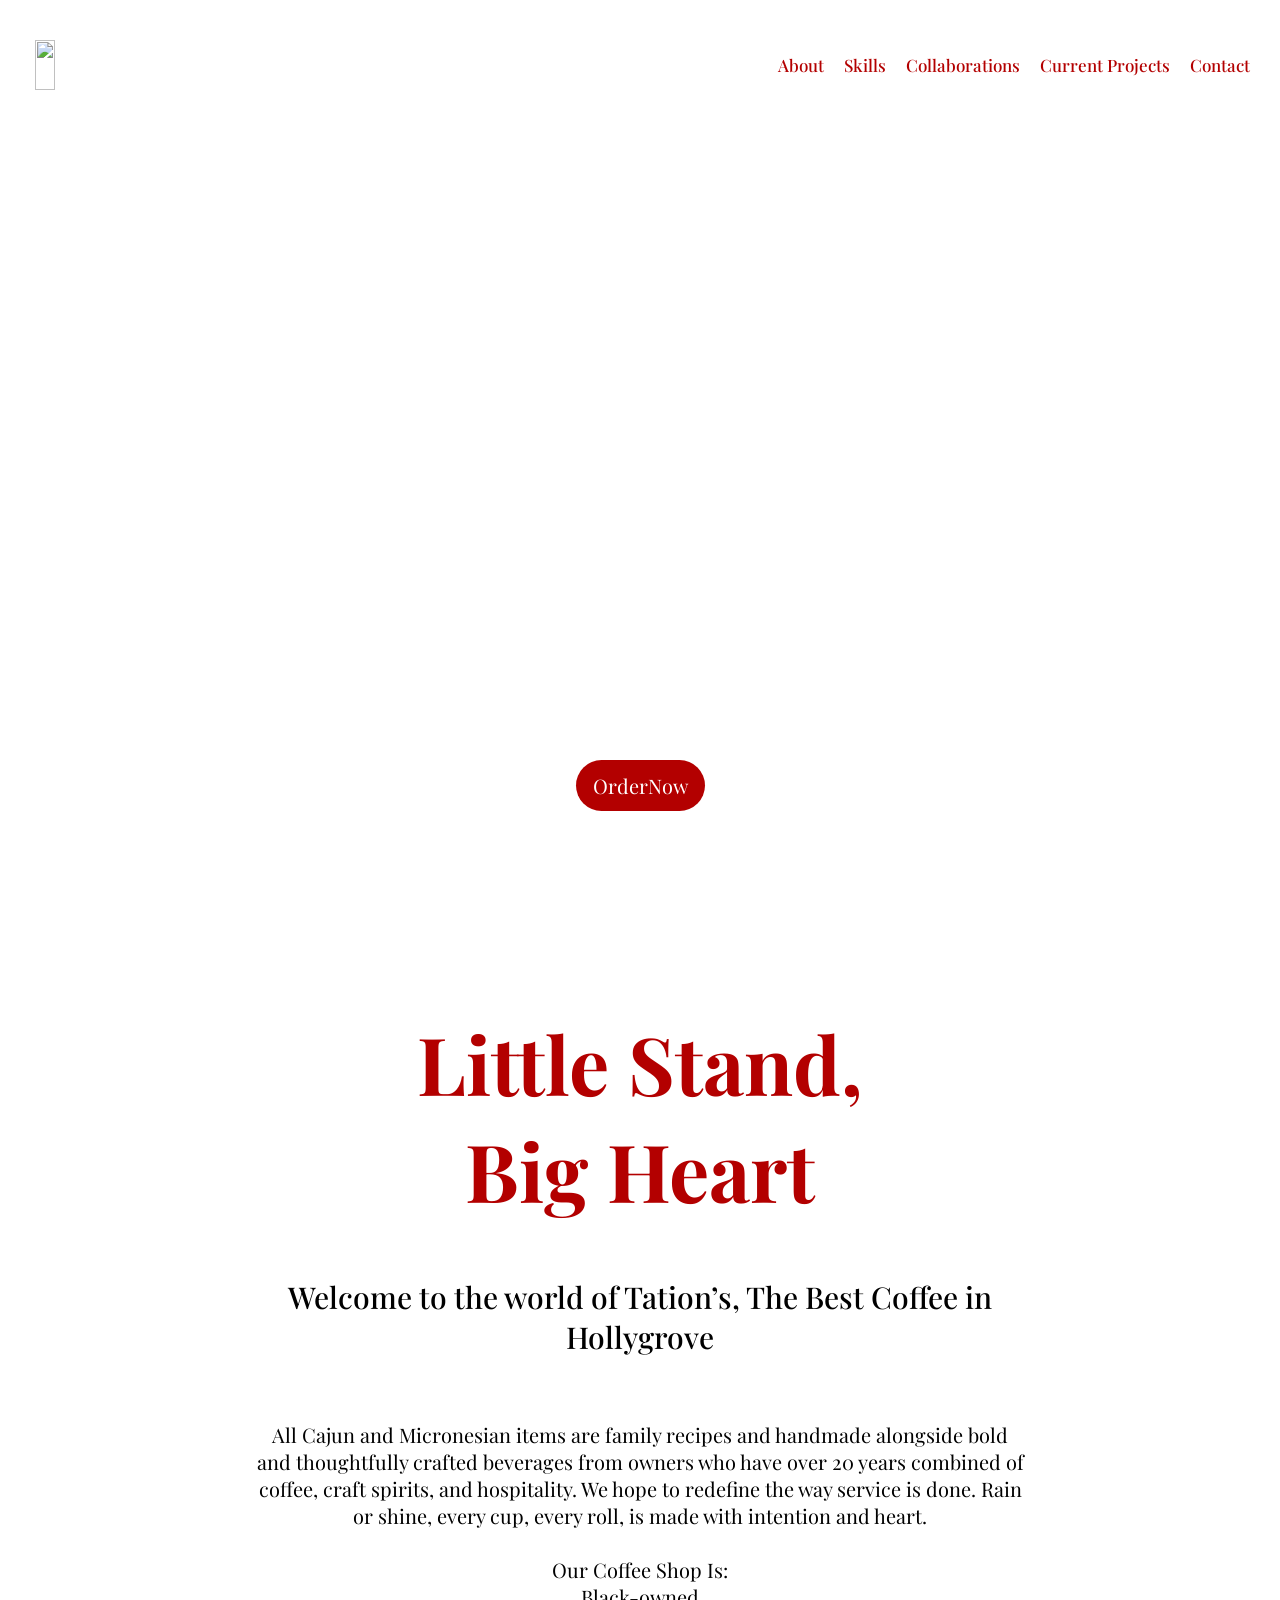
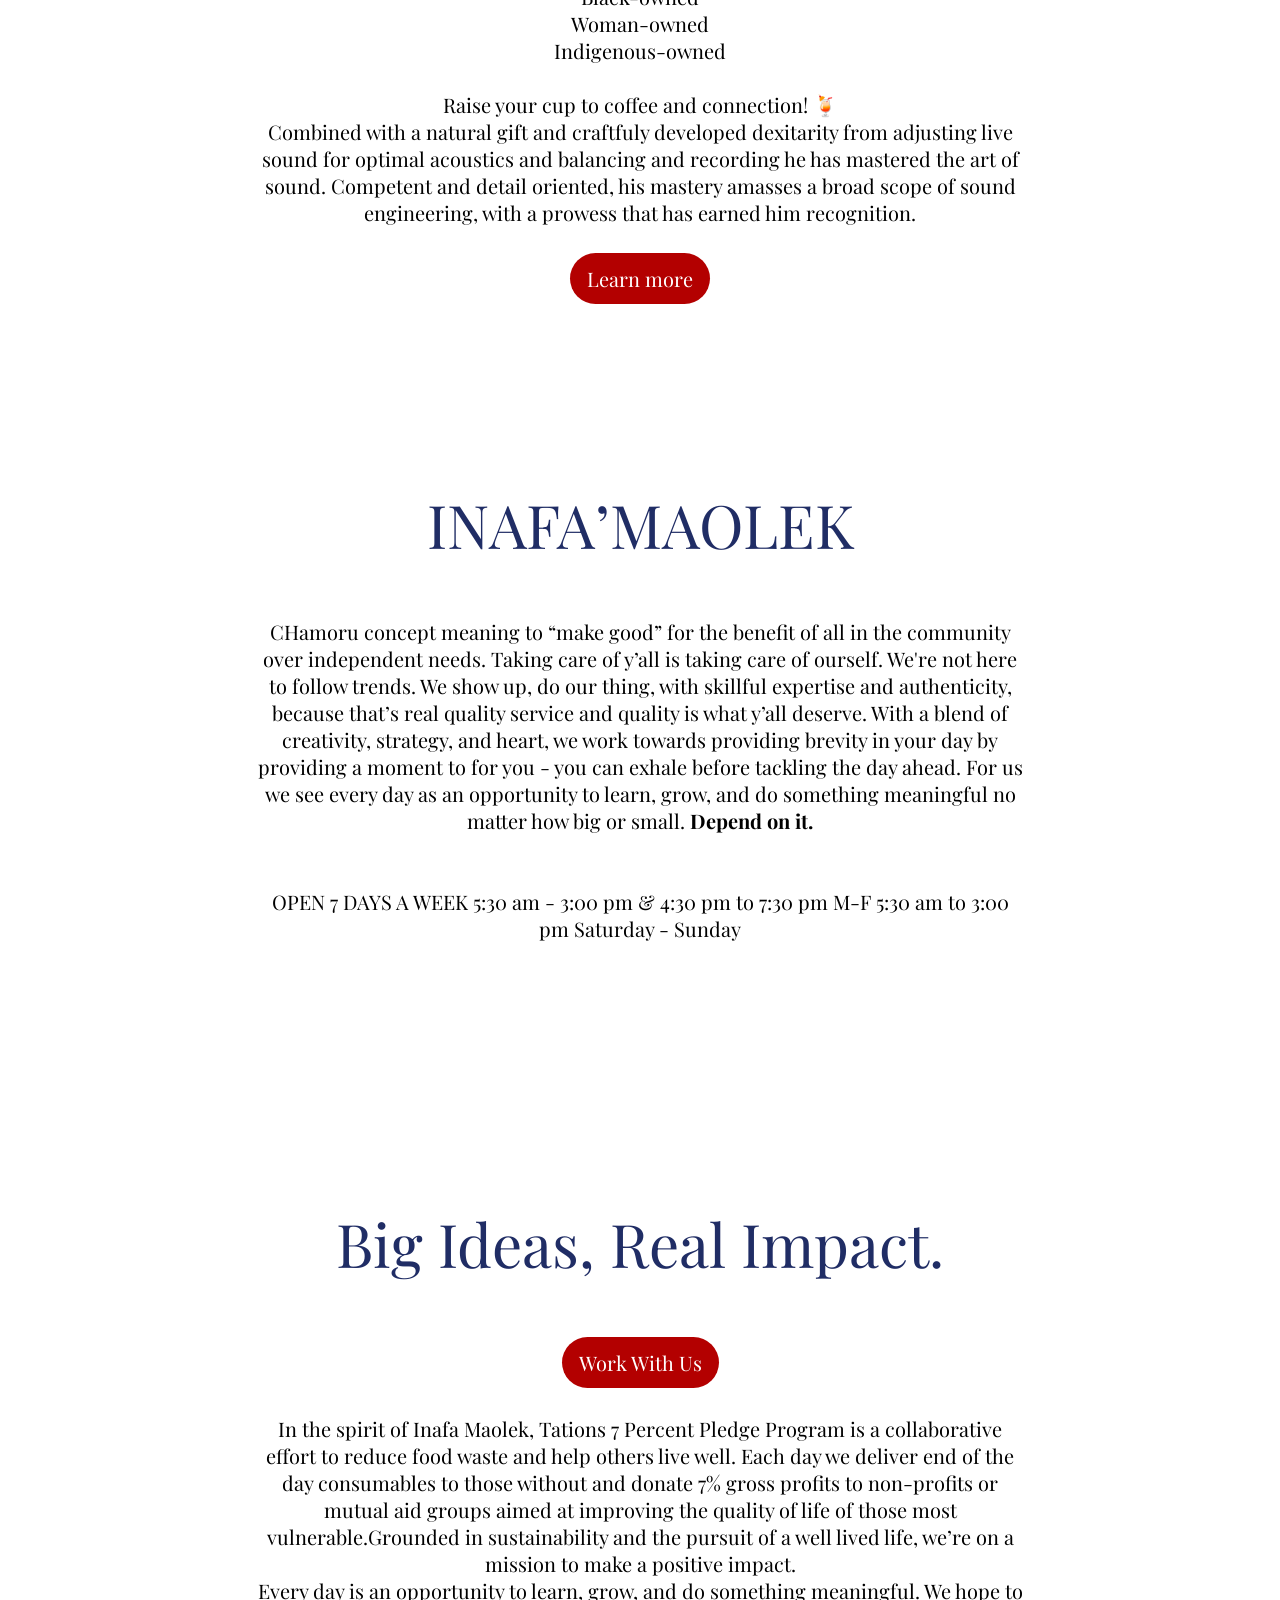
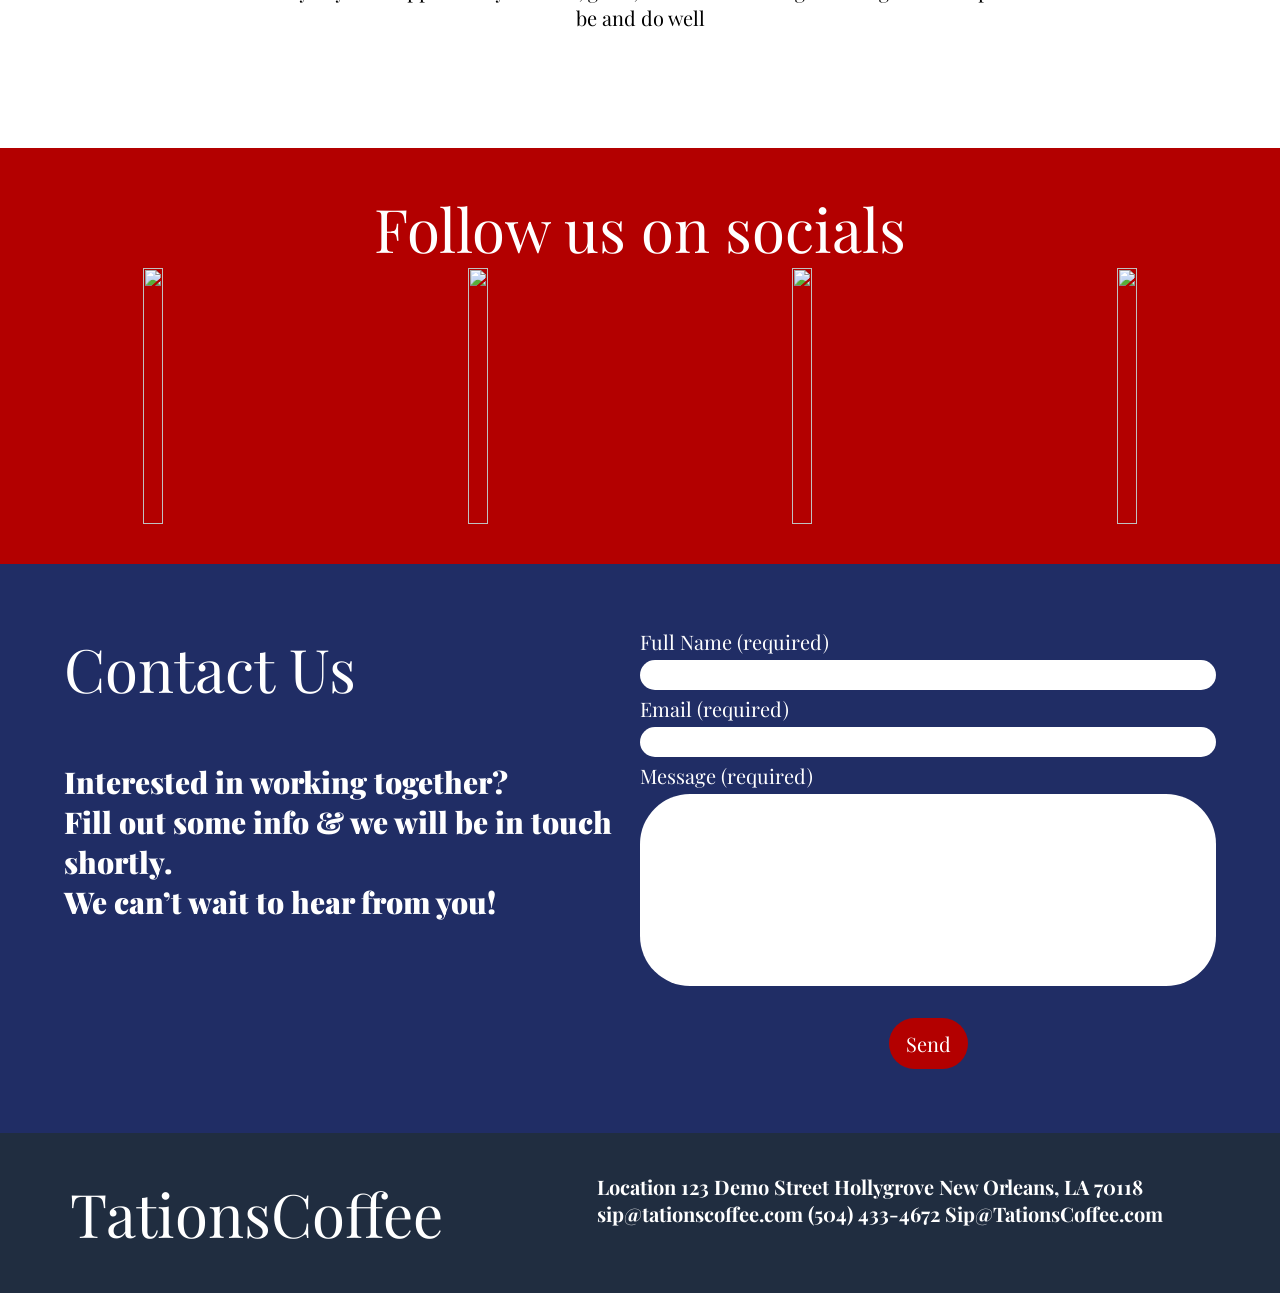
==== index.html @ b4691abb "Create index.html" ====
<!DOCTYPE html>
<html lang="en">

<head>
  <meta charset="UTF-8">
  <meta name="viewport" content="width=device-width, initial-scale=1.0">
  <title>Portfolio by Lacey Greene</title>
  <link href="https://fonts.googleapis.com/css2?family=Roboto&family=Open+Sans&family=Lato&family=Montserrat&family=Merriweather&family=Playfair+Display&family=Fira+Code&family=Source+Code+Pro&display=swap" rel="stylesheet">
  <link rel="stylesheet" href="/index.css">
  <link rel="stylesheet" href="https://cdnjs.cloudflare.com/ajax/libs/font-awesome/4.7.0/css/font-awesome.min.css">
</head>

<body>
  <main id="homepage">

    <nav id="nav-bar">
      <img id="page-logo" src="https://images.unsplash.com/photo-1601539198710-3ae01f7b9fe1?crop=entropy&cs=srgb&fm=jpg&ixid=M3wzMjM4NDZ8MHwxfHJhbmRvbXx8fHx8fHx8fDE3NzM5NDg0NzB8&ixlib=rb-4.1.0&q=85" style="height:50px; aspect-ratio: 1 / 1" margin="0" padding="0" align-self="flex-end">
      <ul id="nav-list">

        <li><a class="nav-link" href="/html/about.html">About</a></li>
        <li><a class="nav-link" href="/html/skills.html">Skills</a></li>
        <li><a class="nav-link" href="/html/projects.html">Collaborations</a></li>
        <li><a class="nav-link" href="/projects.html"><span class="hidden">Current </span>Projects</a></li>
        <li><a class="nav-link" href="/html/contact.html">Contact</a></li>
      </ul>
    </nav>

    <div id="homepage-header">
      <h1><span class="title-subheader">Tations Coffee| Black owned Coffee Stand</span></h1>
      
      <h2><span class="name-header">Discover Your New<br>Favorite Drink</span></h2>
    
      <h2><span class="title-subheader">Serving bold, culturally rooted coffee and authentic Black Cajun & Micronesian flavors in the heart of Hollygrove, New Orleans.</span></h2>
      <button id="order-now">OrderNow</button>
    </div>

    <section id="big-heart" class="sections">
      <img>
      <h3><span class="section-header" id="little-stand">Little Stand,<br>
          Big Heart<span></h3>
      <br><br>
      <span id="welcome">Welcome to the world of Tation’s, The Best Coffee in Hollygrove</span><br><br>

      All Cajun and Micronesian items are family recipes and handmade alongside bold and thoughtfully crafted beverages from owners who have over 20 years combined of coffee, craft spirits, and hospitality. We hope to redefine the way service is done. Rain or shine, every cup, every roll, is made with intention and heart.
<br><br>
        <ul>
          <li>Our Coffee Shop Is:</li>
      <li>Black-owned</li>

      <li>Woman-owned</li>

      <li>Indigenous-owned</li>
        </ul>
        <br>
      Raise your cup to coffee and connection! 🍹<br>
      Combined with a natural gift and craftfuly developed dexitarity from adjusting live sound for optimal acoustics and balancing and recording he has mastered the art of sound. Competent and detail oriented, his mastery amasses a broad scope of sound engineering, with a prowess that has earned him recognition. <br><br>
        <button>Learn more</button>
    </section>

    <section id="inafa" class="sections">
      <span class="section-header" id="inafa-maolek">INAFA’MAOLEK</span><br><br>
      CHamoru concept meaning to “make good” for the benefit of all in the community over independent needs. Taking care of y’all is taking care of ourself. We're not here to follow trends. We show up, do our thing, with skillful expertise and authenticity, because that’s real quality service and quality is what y’all deserve. With a blend of creativity, strategy, and heart, we work towards providing brevity in your day by providing a moment to for you - you can exhale before tackling the day ahead. For us we see every day as an opportunity to learn, grow, and do something meaningful no matter how big or small. <strong>Depend on it.</strong><br><br><br>
      OPEN 7 DAYS A WEEK
5:30 am - 3:00 pm & 4:30 pm to 7:30 pm M-F
5:30 am to 3:00 pm Saturday - Sunday
      <br><br><br><br>
        </section>
        <section id="impact">
      <span class="section-header" id="big-ideas">Big Ideas, Real Impact.</span><br><br>
      <button>Work With Us</button><br><br>
     <span>In the spirit of Inafa Maolek, Tations 7 Percent Pledge Program is a collaborative effort to reduce food waste and help others live well. Each day we deliver end of the day consumables to those without and donate 7% gross profits to non-profits or mutual aid groups aimed at improving the quality of life of those most vulnerable.Grounded in sustainability and the pursuit of a well lived life, we’re on a mission to make a positive impact.</span> <br>
      <span class="red-text">Every day is an opportunity to learn, grow, and do something meaningful. We hope to be  and do well</span>
      <br>
      <img>
        </section>
      <br><br><br>
       
<section id="socials" class="sections">
      <span class="section-header" id="follow-us">Follow us on socials
</span>
      <div id="social-images">
        <img src="https://images.unsplash.com/photo-1623578620339-1008f17911b3?crop=entropy&cs=srgb&fm=jpg&ixid=M3wzMjM4NDZ8MHwxfHJhbmRvbXx8fHx8fHx8fDE3NzM5NTcxOTZ8&ixlib=rb-4.1.0&q=85" style="height:20vw; aspect-ratio: 1 / 1">
          <img src="https://images.unsplash.com/photo-1623578620339-1008f17911b3?crop=entropy&cs=srgb&fm=jpg&ixid=M3wzMjM4NDZ8MHwxfHJhbmRvbXx8fHx8fHx8fDE3NzM5NTcxOTZ8&ixlib=rb-4.1.0&q=85" style="height:20vw; aspect-ratio: 1 / 1" >
        <img src="https://images.unsplash.com/photo-1623578620339-1008f17911b3?crop=entropy&cs=srgb&fm=jpg&ixid=M3wzMjM4NDZ8MHwxfHJhbmRvbXx8fHx8fHx8fDE3NzM5NTcxOTZ8&ixlib=rb-4.1.0&q=85" style="height:20vw; aspect-ratio: 1 / 1">
        <img src="https://images.unsplash.com/photo-1623578620339-1008f17911b3?crop=entropy&cs=srgb&fm=jpg&ixid=M3wzMjM4NDZ8MHwxfHJhbmRvbXx8fHx8fHx8fDE3NzM5NTcxOTZ8&ixlib=rb-4.1.0&q=85" style="height:20vw; aspect-ratio: 1 / 1">
        </div>
</section>
      <br>
<section class="sections" id="contact">
  <div>
            <span class="section-header" style="width:100%" id="contact-us">Contact Us</span><br><br>
      <span class="section-subheader" style="width:100%">Interested in working together? <br>Fill out some info & we will be in touch shortly.<br> We can’t wait to hear from you!</span><br>
  </div>
  <div>
<form action="/html-codes/forms/html-form-tag-action.cfm" target="_blank" method="get">
Full Name (required)<br>
<input type="text" name="first-name" value="" maxlength="90" >
  Email (required)
  <input type="text" name="email" value="" maxlength="90" >
  Message (required) <input type="text" name="message" value="" maxlength="90" id="message">
<br>
<input class="btn" type="submit" value="Send">
</form>
  </div>
        </section>
          <br>
<footer>
      <span id="tc">TationsCoffee</span>
  <strong>Location<strong>

123 Demo Street
Hollygrove New Orleans, LA 70118

sip@tationscoffee.com
(504) 433-4672
       <span href="mailto:someone@example.com">Sip@TationsCoffee.com</span>
</footer>
  </main>
</body>

</html>
---- index.css ----
:root {
  --soft-blue: #007bff;
  --coder-pink: #ff69b4;
  --deep-blue: #003366;
  --emerald-green: #2e8b57;
  --vibrant-orange: #ffa500;
  --light-grey: #efe8e8;
  --dark-grey: #333333;
  --black: #000000;
  --light-red: rgba(130, 29, 22, 0.9);
  --dark-red: rgb(130, 29, 22);
}
* {
  box-sizing: border-box;
  margin: 0;
  padding: 0;
}
html {
  font-size: 62.5%;
   font-family: 'Fraunces', "Playfair Display";
}
#homepage {
  display: flex;
  flex-direction: row;
  flex-wrap: wrap;
  width: 100vw;
  height: 100vh;
    background-color:#ffffff;
  text-align:center;
  font-size:2rem;
}
button, .btn {
    background-color:#b30000;
    color:white;
    border-radius:40px;
    width:auto;
    height: auto;
    padding: 12px 17px;
  font-size:2rem;
  border-style:none; 
  font-family: "Playfair Display";
margin:auto;
}
#homepage-header {
  width:100vw;
  text-align: center;
  padding: 80px 20px;
  background: url("https://images.unsplash.com/photo-1562766370-226f5648d946?crop=entropy&cs=srgb&fm=jpg&ixid=M3wzMjM4NDZ8MHwxfHJhbmRvbXx8fHx8fHx8fDE3NzM5NDc0ODZ8&ixlib=rb-4.1.0&q=85")
    repeat;
  background-size: 100vw;
  background-position: 50% 50%;
  color:#ffffff;
}

#nav-bar {
  width: 100vw;
  margin-top: 2rem;
  padding: 20px;
  display:flex;
  align-items:center;

}
#nav-list {
  display: flex;
  flex-direction: row;
  width: 100%;
  justify-content: space-around;
  font-size: 1.7rem;
  justify-content: flex-end;
  align-items:center;
}
.nav-link {
  text-decoration: none;
  font-weight: 500;
  color:#b30000;
  padding:0 10px;
}
.nav-link:hover {
  font-weight: 600;
  font-size: 1.8rem;
}
.nav-link:hover, .nav-link:visited, .nav-link:active {
  color: black;
}
#nav-list li {
  list-style-type: none;
}
#homepage-header {
  font-size: 7rem;
  font-weight: 650;
  margin: 12vh auto 0 auto;
}
.title-subheader, #welcome {
  font-size: 3rem;
  font-weight: 500;
  display: block;
  margin-bottom: 1rem;
}
#email-me {
  width: 40%;
}
#email-me-text {
  padding-bottom: 0.5rem;
  text-decoration: none;
  border-bottom: 2px solid black;
  color: black;
}
#email-me-text:hover {
  font-weight: 600;
  cursor: pointer;
}
#email-me-text:clicked {
  color: black;
}
.sections {
  display:inline-block;
  width:100%;
  font-size: 2rem;
}
.section-header {
  display: block;
}
ul li{
list-style-type:none;
}
#big-heart, #impact, #inafa {
   padding: 10vh 20vw;
}
#inafa-maolek, #big-ideas{
  font-size:6rem;
  color:#202d65;
}
#follow-us, #contact-us, #tc {
    font-size:6rem;
color:#ffffff;
}
#little-stand{
  font-size:8rem;
  color:#b30000;
}
.section-subheader{
 width:100vw;
 font-size: 3rem;
 font-weight:900;
}
#socials {
  background-color:#b30000;
  padding: 40px 25px;
  color:white;
}
#social-images{
  display:flex;
  flex-direction:row;
  justify-content:space-between;
}
#contact{
  background-color:#202d65;
  width:100vw;
  padding:5vw;
  color: #ffffff;
  display: flex;
  flex-direction:row;
}
#contact div { 
width: 50%;
text-align:left;
}
form {
  display: flex;
  flex-direction:column;
  justify-content:center;
}
input{
  display:block;
  border-radius:50px;
  border-style:none;
  height: 3rem;
  width:45vw;
  margin:5px auto;
}
#message{
  height: 15vw;
}
footer{
  background-color:#202d40;
  width: 100vw;
  display:flex;
  flex-direction:row;
  justify-content:space-between;
  align-items:flex-start;
  color:white;
  text-align:left;
  padding:40px 70px ;
}
#tc {
  width:75vw;
  align-text:left;
}
/* Responsive */
@media (max-width: 800px) {
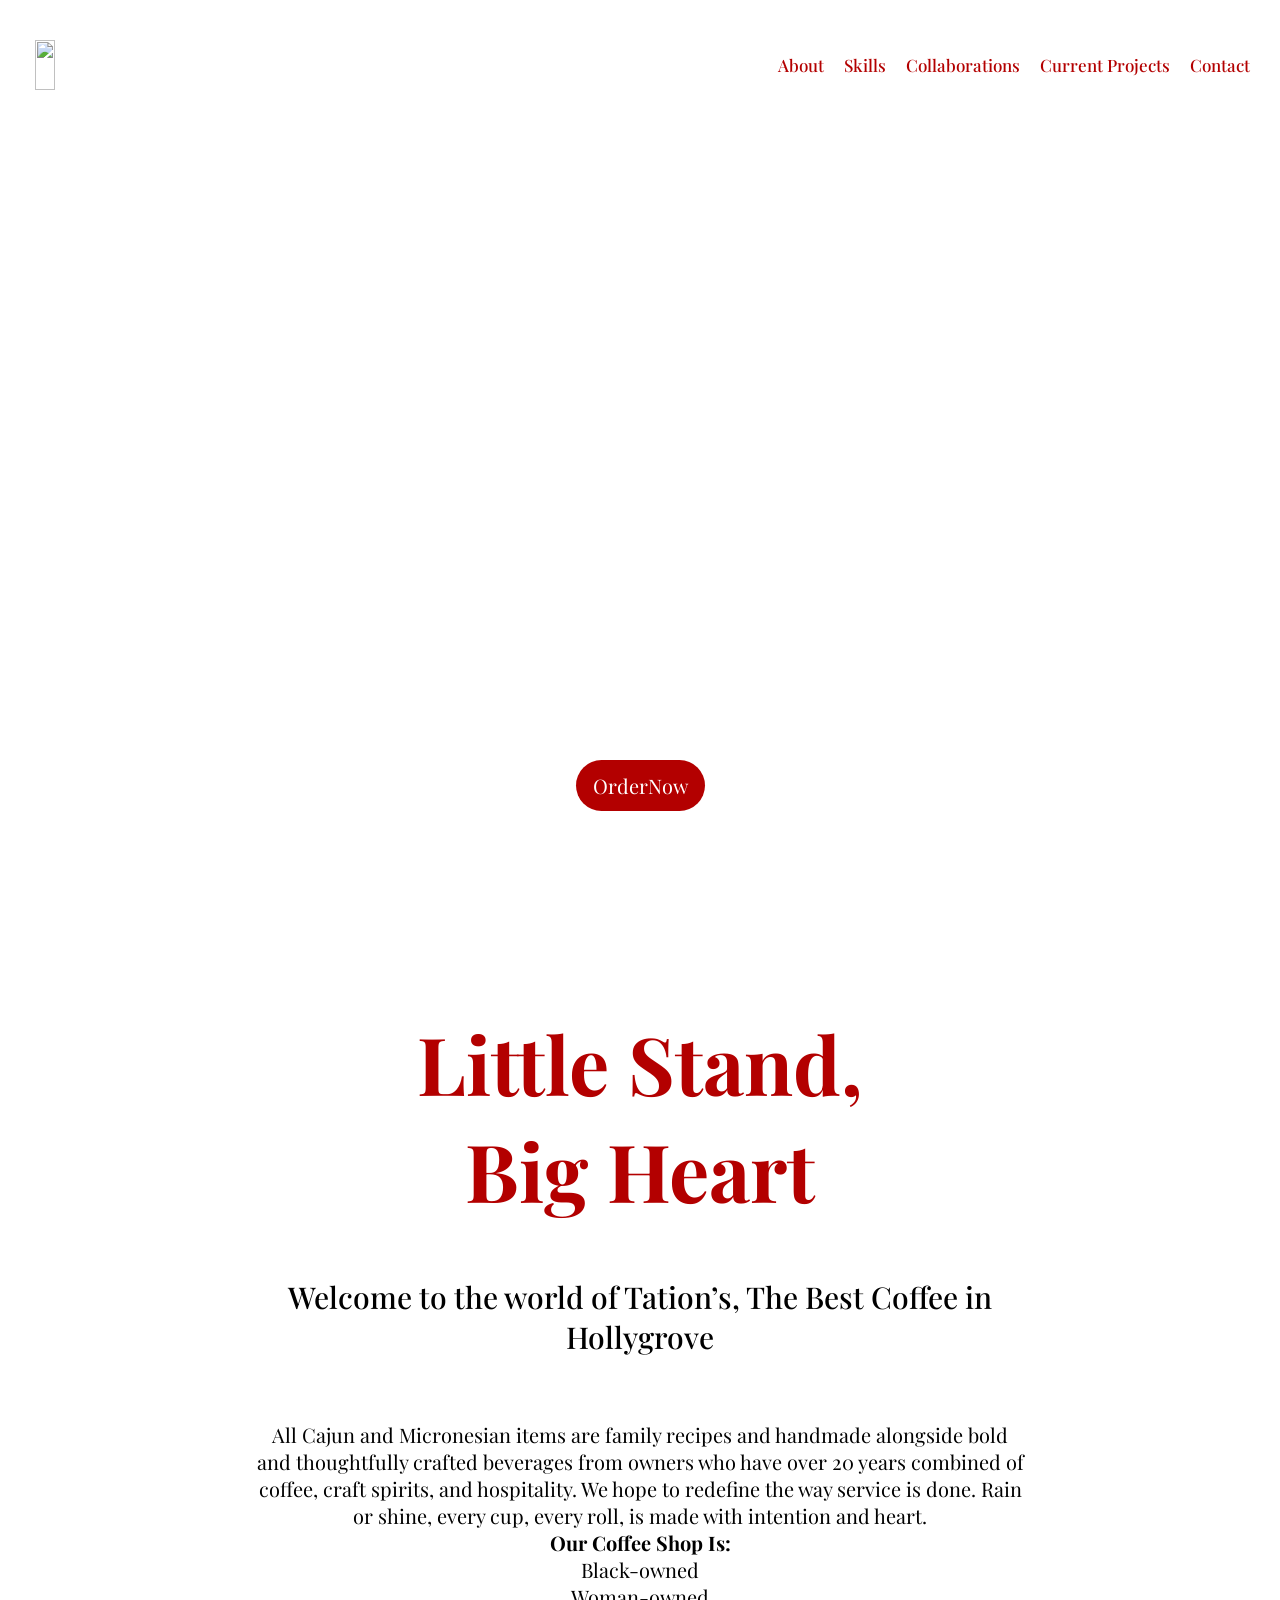
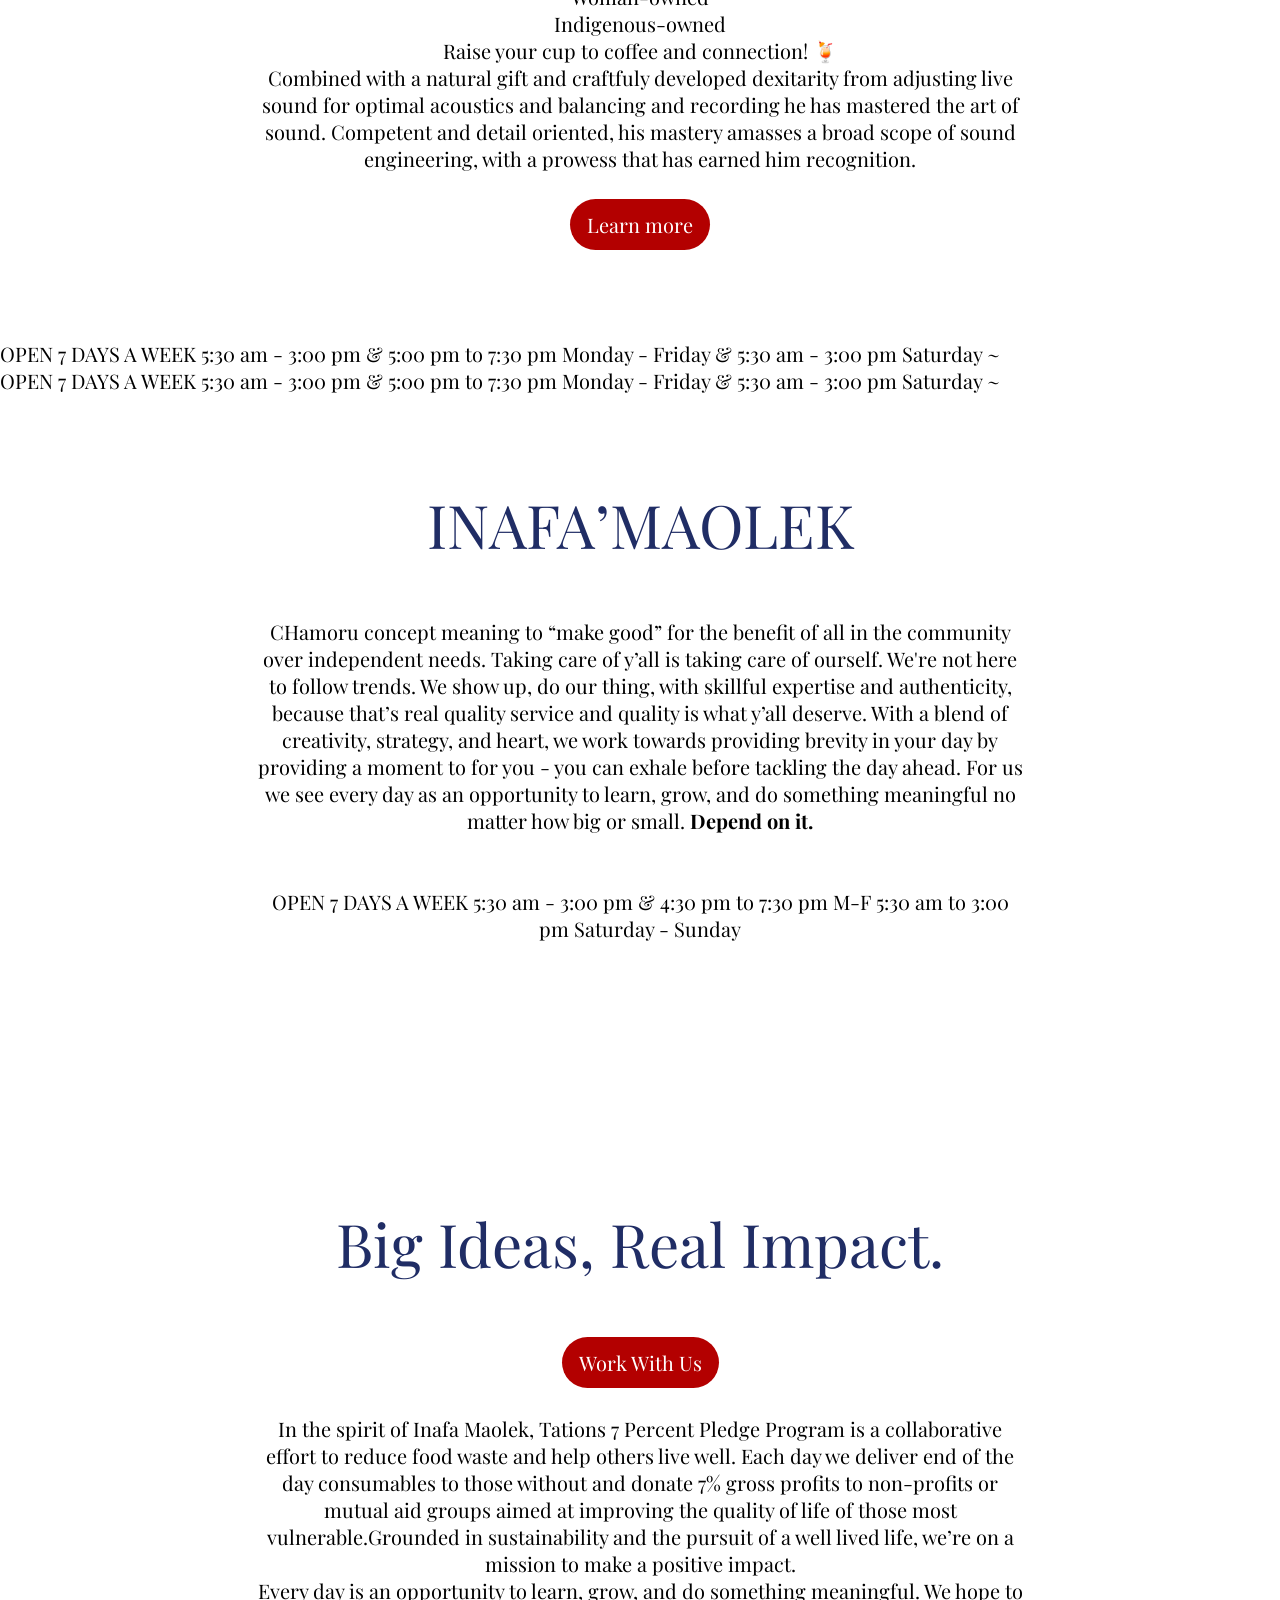
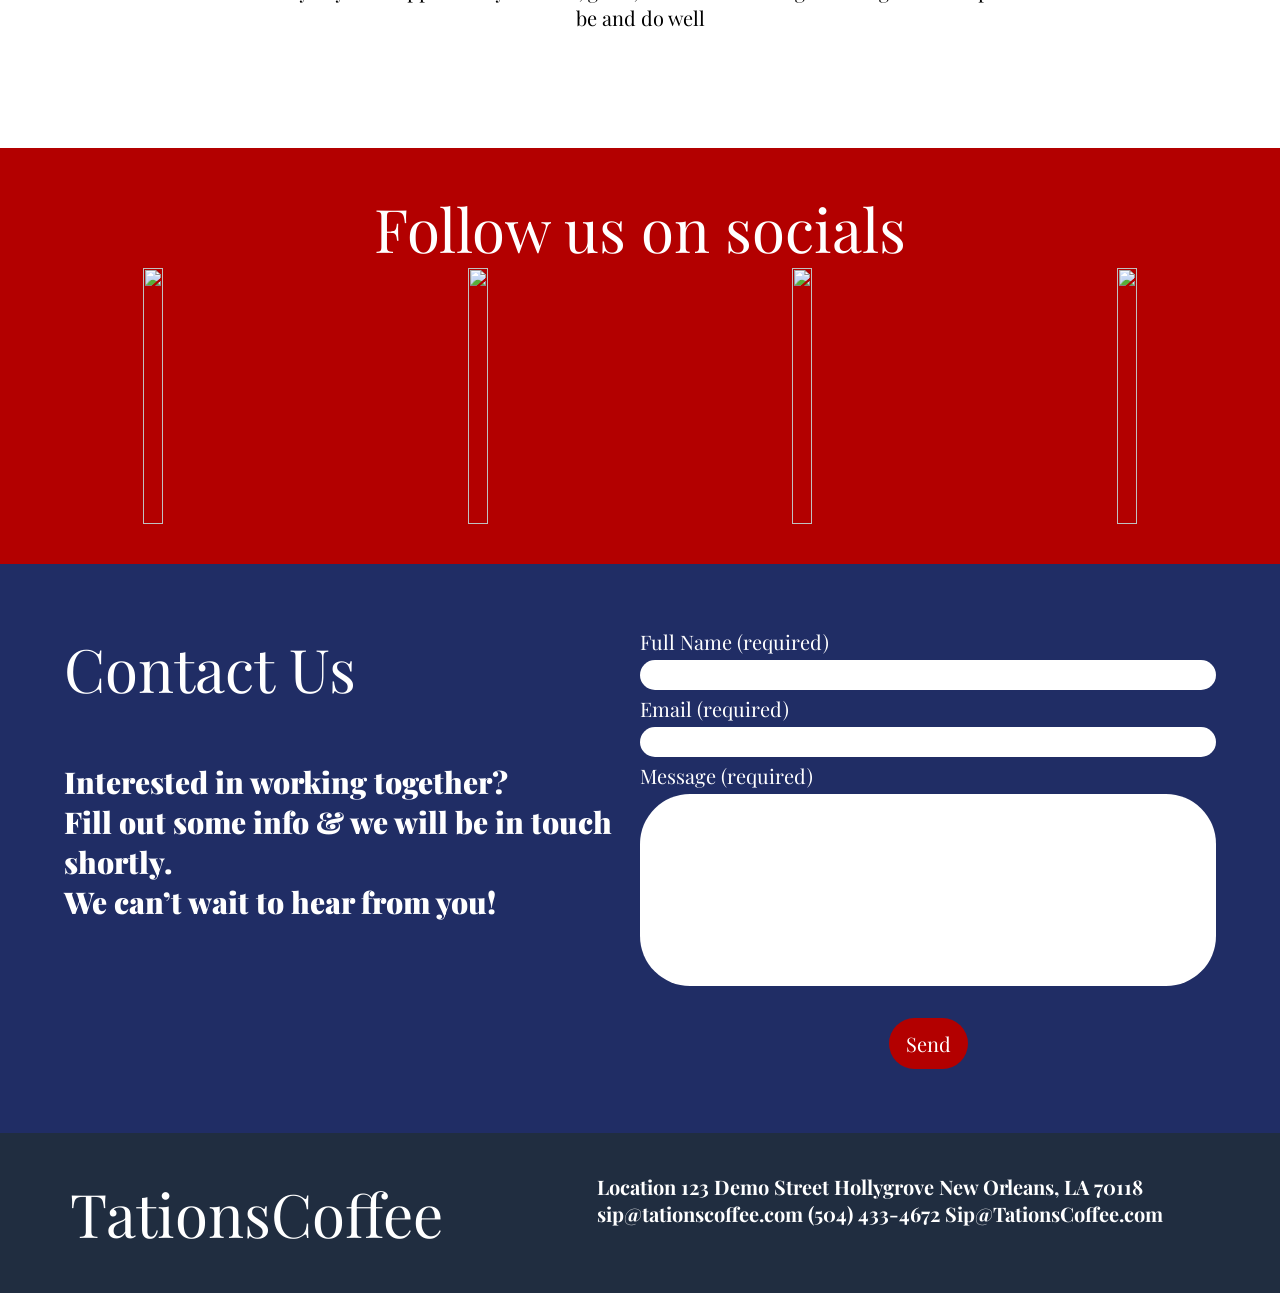
==== commit 91b40f5d: "Update index.html" ====
--- a/index.html
+++ b/index.html
@@ -6,7 +6,7 @@
   <meta name="viewport" content="width=device-width, initial-scale=1.0">
   <title>Portfolio by Lacey Greene</title>
   <link href="https://fonts.googleapis.com/css2?family=Roboto&family=Open+Sans&family=Lato&family=Montserrat&family=Merriweather&family=Playfair+Display&family=Fira+Code&family=Source+Code+Pro&display=swap" rel="stylesheet">
-  <link rel="stylesheet" href="/index.css">
+  <link rel="stylesheet" href="index.css">
   <link rel="stylesheet" href="https://cdnjs.cloudflare.com/ajax/libs/font-awesome/4.7.0/css/font-awesome.min.css">
 </head>
 
@@ -25,11 +25,12 @@
       </ul>
     </nav>
 
+    
     <div id="homepage-header">
       <h1><span class="title-subheader">Tations Coffee| Black owned Coffee Stand</span></h1>
-      
+
       <h2><span class="name-header">Discover Your New<br>Favorite Drink</span></h2>
-    
+
       <h2><span class="title-subheader">Serving bold, culturally rooted coffee and authentic Black Cajun & Micronesian flavors in the heart of Hollygrove, New Orleans.</span></h2>
       <button id="order-now">OrderNow</button>
     </div>
@@ -42,79 +43,88 @@
       <span id="welcome">Welcome to the world of Tation’s, The Best Coffee in Hollygrove</span><br><br>
 
       All Cajun and Micronesian items are family recipes and handmade alongside bold and thoughtfully crafted beverages from owners who have over 20 years combined of coffee, craft spirits, and hospitality. We hope to redefine the way service is done. Rain or shine, every cup, every roll, is made with intention and heart.
-<br><br>
+      
+        <div class="tabbed">
         <ul>
-          <li>Our Coffee Shop Is:</li>
-      <li>Black-owned</li>
+          <strong><li class="no-style">Our Coffee Shop Is:</li></strong>
+          <li>Black-owned</li>
 
-      <li>Woman-owned</li>
+          <li>Woman-owned</li>
 
-      <li>Indigenous-owned</li>
+          <li>Indigenous-owned</li>
         </ul>
-        <br>
+        </div>
+     
       Raise your cup to coffee and connection! 🍹<br>
       Combined with a natural gift and craftfuly developed dexitarity from adjusting live sound for optimal acoustics and balancing and recording he has mastered the art of sound. Competent and detail oriented, his mastery amasses a broad scope of sound engineering, with a prowess that has earned him recognition. <br><br>
-        <button>Learn more</button>
+      <button>Learn more</button>
     </section>
+        <section>
+          <div class="marquee-container">
+    <p class="moving-text">OPEN 7 DAYS A WEEK 5:30 am - 3:00 pm & 5:00 pm to 7:30 pm Monday - Friday & 5:30 am - 3:00 pm Saturday ~ </p>
+            <p class="moving-text">OPEN 7 DAYS A WEEK 5:30 am - 3:00 pm & 5:00 pm to 7:30 pm Monday - Friday & 5:30 am - 3:00 pm Saturday ~ </p>
+</div>
+
+        </section>
 
     <section id="inafa" class="sections">
       <span class="section-header" id="inafa-maolek">INAFA’MAOLEK</span><br><br>
       CHamoru concept meaning to “make good” for the benefit of all in the community over independent needs. Taking care of y’all is taking care of ourself. We're not here to follow trends. We show up, do our thing, with skillful expertise and authenticity, because that’s real quality service and quality is what y’all deserve. With a blend of creativity, strategy, and heart, we work towards providing brevity in your day by providing a moment to for you - you can exhale before tackling the day ahead. For us we see every day as an opportunity to learn, grow, and do something meaningful no matter how big or small. <strong>Depend on it.</strong><br><br><br>
       OPEN 7 DAYS A WEEK
-5:30 am - 3:00 pm & 4:30 pm to 7:30 pm M-F
-5:30 am to 3:00 pm Saturday - Sunday
+      5:30 am - 3:00 pm & 4:30 pm to 7:30 pm M-F
+      5:30 am to 3:00 pm Saturday - Sunday
       <br><br><br><br>
-        </section>
-        <section id="impact">
+    </section>
+    <section id="impact">
       <span class="section-header" id="big-ideas">Big Ideas, Real Impact.</span><br><br>
       <button>Work With Us</button><br><br>
-     <span>In the spirit of Inafa Maolek, Tations 7 Percent Pledge Program is a collaborative effort to reduce food waste and help others live well. Each day we deliver end of the day consumables to those without and donate 7% gross profits to non-profits or mutual aid groups aimed at improving the quality of life of those most vulnerable.Grounded in sustainability and the pursuit of a well lived life, we’re on a mission to make a positive impact.</span> <br>
-      <span class="red-text">Every day is an opportunity to learn, grow, and do something meaningful. We hope to be  and do well</span>
+      <span>In the spirit of Inafa Maolek, Tations 7 Percent Pledge Program is a collaborative effort to reduce food waste and help others live well. Each day we deliver end of the day consumables to those without and donate 7% gross profits to non-profits or mutual aid groups aimed at improving the quality of life of those most vulnerable.Grounded in sustainability and the pursuit of a well lived life, we’re on a mission to make a positive impact.</span> <br>
+      <span class="red-text">Every day is an opportunity to learn, grow, and do something meaningful. We hope to be and do well</span>
       <br>
       <img>
-        </section>
-      <br><br><br>
-       
-<section id="socials" class="sections">
+    </section>
+    <br><br><br>
+
+    <section id="socials" class="sections">
       <span class="section-header" id="follow-us">Follow us on socials
-</span>
+      </span>
       <div id="social-images">
         <img src="https://images.unsplash.com/photo-1623578620339-1008f17911b3?crop=entropy&cs=srgb&fm=jpg&ixid=M3wzMjM4NDZ8MHwxfHJhbmRvbXx8fHx8fHx8fDE3NzM5NTcxOTZ8&ixlib=rb-4.1.0&q=85" style="height:20vw; aspect-ratio: 1 / 1">
-          <img src="https://images.unsplash.com/photo-1623578620339-1008f17911b3?crop=entropy&cs=srgb&fm=jpg&ixid=M3wzMjM4NDZ8MHwxfHJhbmRvbXx8fHx8fHx8fDE3NzM5NTcxOTZ8&ixlib=rb-4.1.0&q=85" style="height:20vw; aspect-ratio: 1 / 1" >
         <img src="https://images.unsplash.com/photo-1623578620339-1008f17911b3?crop=entropy&cs=srgb&fm=jpg&ixid=M3wzMjM4NDZ8MHwxfHJhbmRvbXx8fHx8fHx8fDE3NzM5NTcxOTZ8&ixlib=rb-4.1.0&q=85" style="height:20vw; aspect-ratio: 1 / 1">
         <img src="https://images.unsplash.com/photo-1623578620339-1008f17911b3?crop=entropy&cs=srgb&fm=jpg&ixid=M3wzMjM4NDZ8MHwxfHJhbmRvbXx8fHx8fHx8fDE3NzM5NTcxOTZ8&ixlib=rb-4.1.0&q=85" style="height:20vw; aspect-ratio: 1 / 1">
-        </div>
-</section>
-      <br>
-<section class="sections" id="contact">
-  <div>
-            <span class="section-header" style="width:100%" id="contact-us">Contact Us</span><br><br>
-      <span class="section-subheader" style="width:100%">Interested in working together? <br>Fill out some info & we will be in touch shortly.<br> We can’t wait to hear from you!</span><br>
-  </div>
-  <div>
-<form action="/html-codes/forms/html-form-tag-action.cfm" target="_blank" method="get">
-Full Name (required)<br>
-<input type="text" name="first-name" value="" maxlength="90" >
-  Email (required)
-  <input type="text" name="email" value="" maxlength="90" >
-  Message (required) <input type="text" name="message" value="" maxlength="90" id="message">
-<br>
-<input class="btn" type="submit" value="Send">
-</form>
-  </div>
-        </section>
+        <img src="https://images.unsplash.com/photo-1623578620339-1008f17911b3?crop=entropy&cs=srgb&fm=jpg&ixid=M3wzMjM4NDZ8MHwxfHJhbmRvbXx8fHx8fHx8fDE3NzM5NTcxOTZ8&ixlib=rb-4.1.0&q=85" style="height:20vw; aspect-ratio: 1 / 1">
+      </div>
+    </section>
+    <br>
+    <section class="sections" id="contact">
+      <div>
+        <span class="section-header" style="width:100%" id="contact-us">Contact Us</span><br><br>
+        <span class="section-subheader" style="width:100%">Interested in working together? <br>Fill out some info & we will be in touch shortly.<br> We can’t wait to hear from you!</span><br>
+      </div>
+      <div>
+        <form action="/html-codes/forms/html-form-tag-action.cfm" target="_blank" method="get">
+          Full Name (required)<br>
+          <input type="text" name="first-name" value="" maxlength="90">
+          Email (required)
+          <input type="text" name="email" value="" maxlength="90">
+          Message (required) <input type="text" name="message" value="" maxlength="90" id="message">
           <br>
-<footer>
+          <input class="btn" type="submit" value="Send">
+        </form>
+      </div>
+    </section>
+    <br>
+    <footer>
       <span id="tc">TationsCoffee</span>
-  <strong>Location<strong>
+      <strong>Location<strong>
 
-123 Demo Street
-Hollygrove New Orleans, LA 70118
+          123 Demo Street
+          Hollygrove New Orleans, LA 70118
 
-sip@tationscoffee.com
-(504) 433-4672
-       <span href="mailto:someone@example.com">Sip@TationsCoffee.com</span>
-</footer>
+          sip@tationscoffee.com
+          (504) 433-4672
+          <span href="mailto:someone@example.com">Sip@TationsCoffee.com</span>
+    </footer>
   </main>
 </body>
 
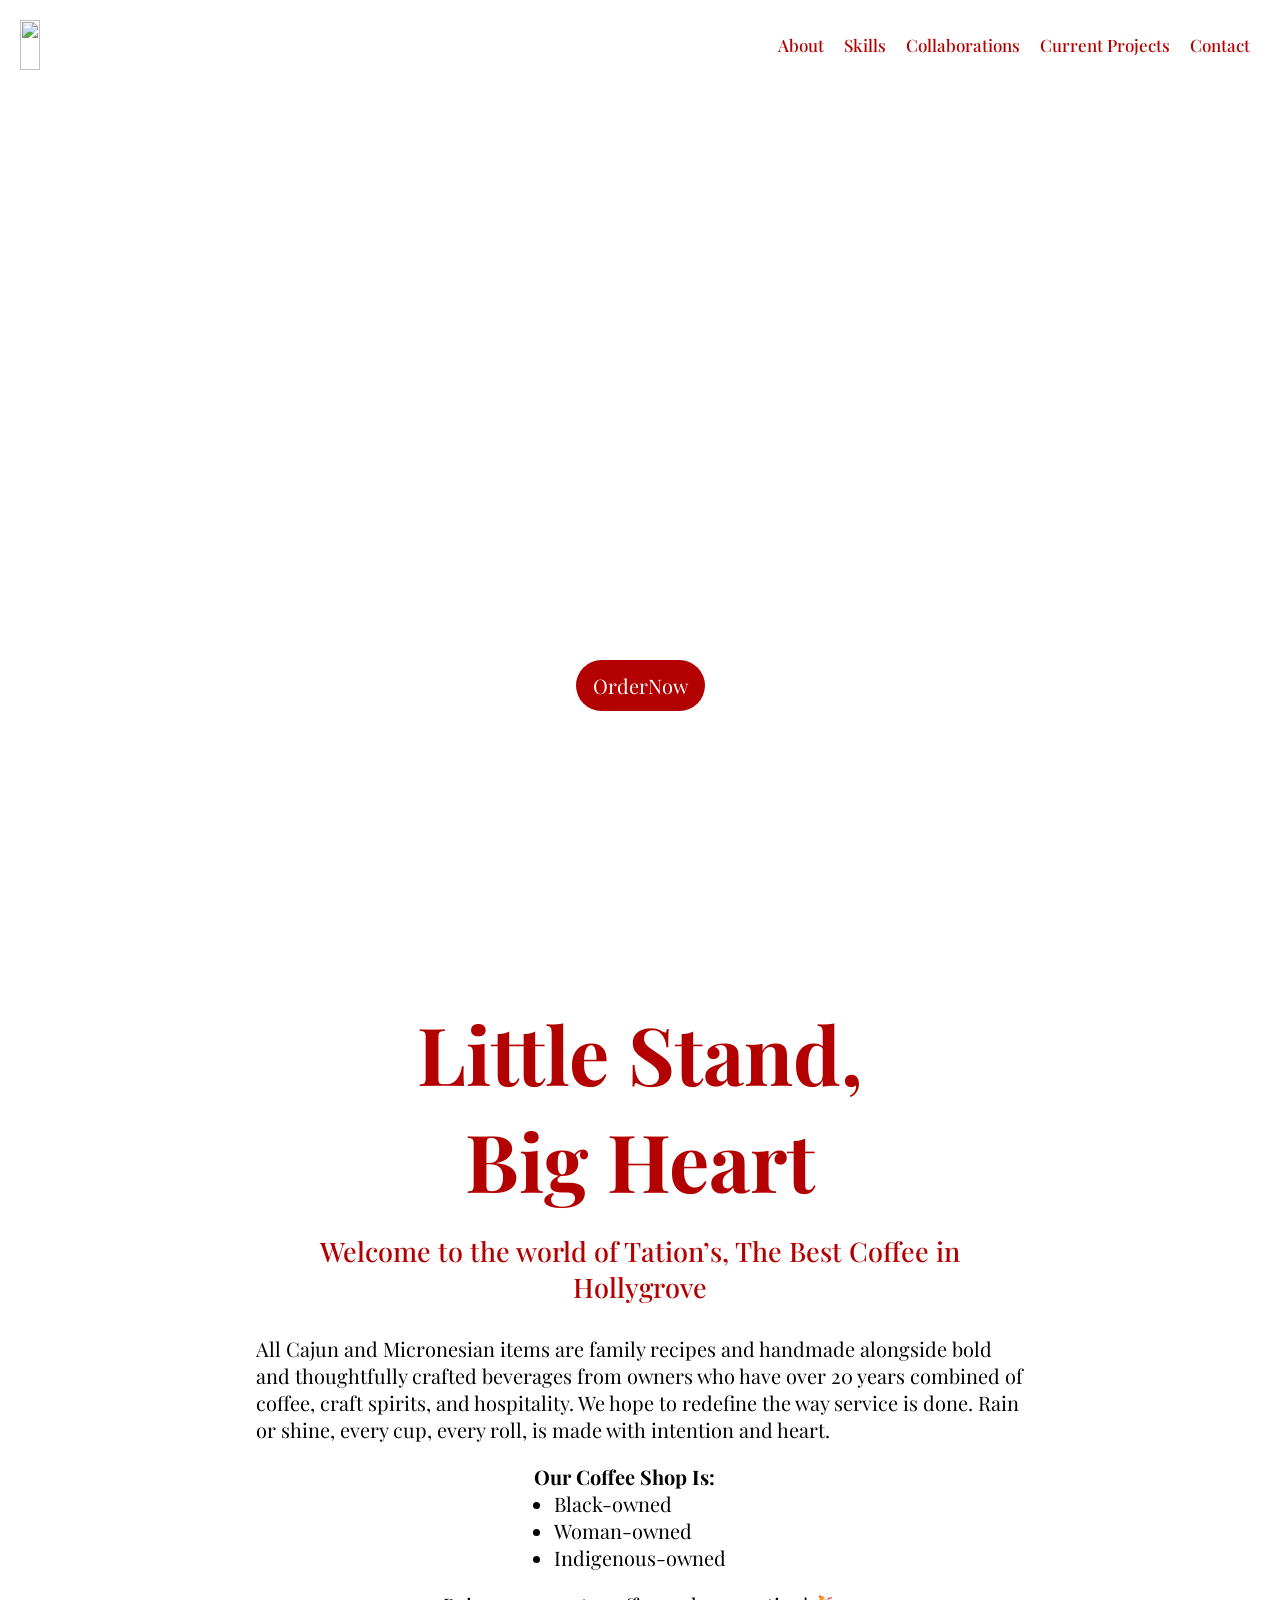
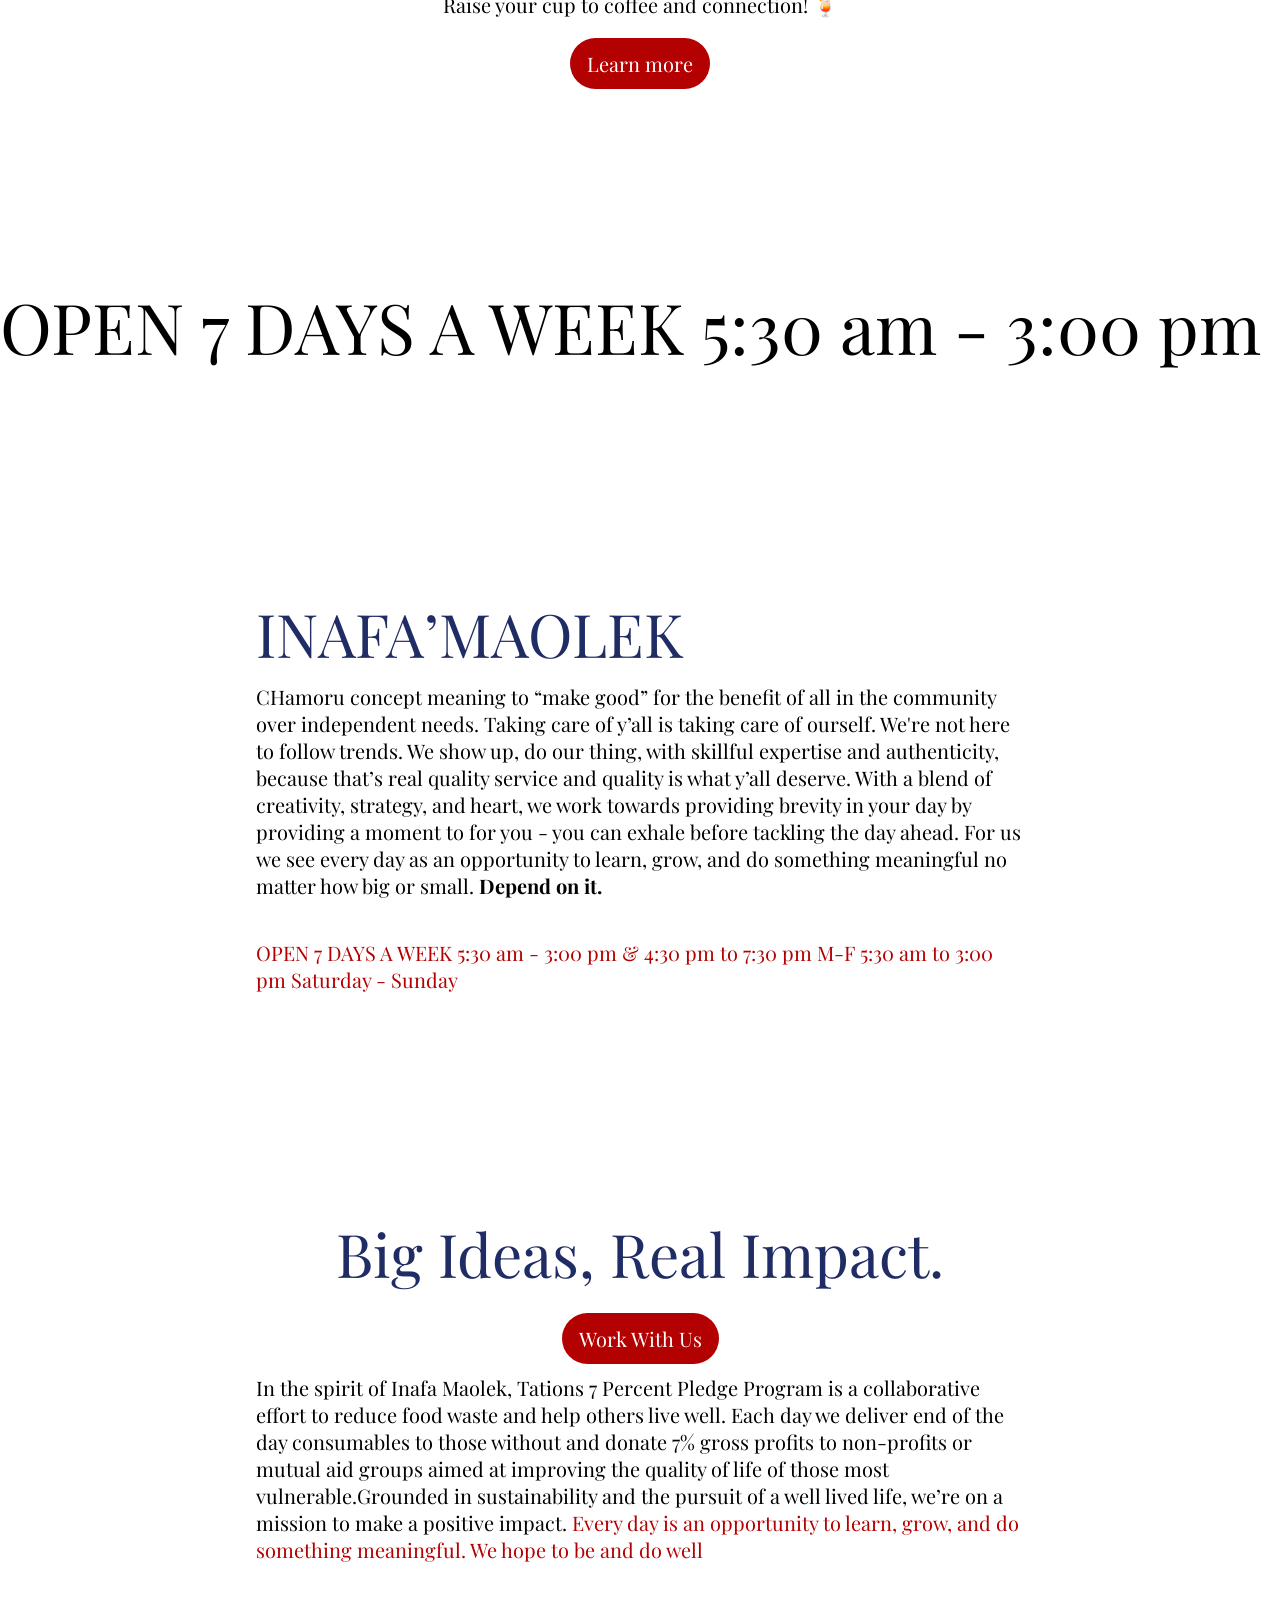
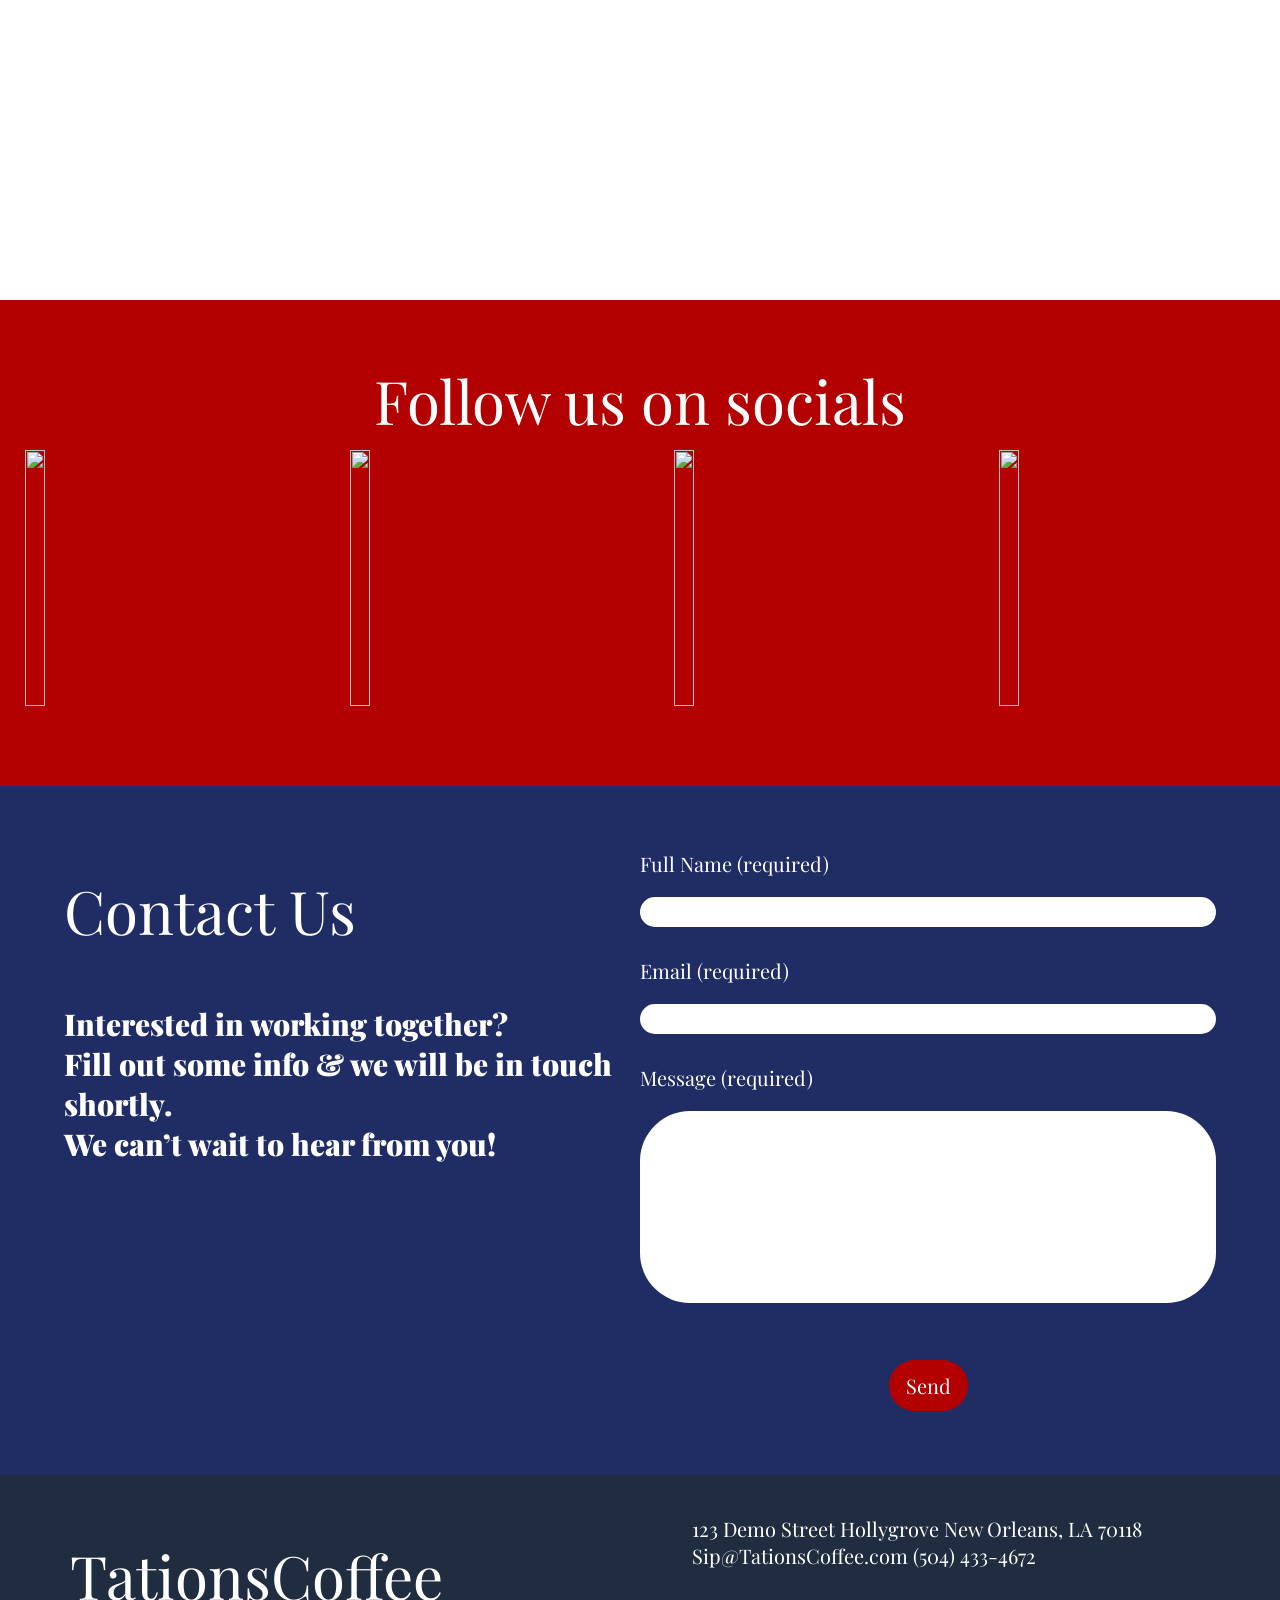
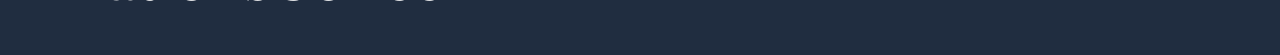
==== commit a4ab52c6: "Refactor HTML structure and improve styling" ====
--- a/index.html
+++ b/index.html
@@ -37,10 +37,11 @@
 
     <section id="big-heart" class="sections">
       <img>
-      <h3><span class="section-header" id="little-stand">Little Stand,<br>
+      <span class="center">
+        <h3><span class="section-header" id="little-stand">Little Stand,<br>
           Big Heart<span></h3>
-      <br><br>
-      <span id="welcome">Welcome to the world of Tation’s, The Best Coffee in Hollygrove</span><br><br>
+          </span>
+      <span id="welcome" class="red-text">Welcome to the world of Tation’s, The Best Coffee in Hollygrove</span>
 
       All Cajun and Micronesian items are family recipes and handmade alongside bold and thoughtfully crafted beverages from owners who have over 20 years combined of coffee, craft spirits, and hospitality. We hope to redefine the way service is done. Rain or shine, every cup, every roll, is made with intention and heart.
       
@@ -54,10 +55,9 @@
           <li>Indigenous-owned</li>
         </ul>
         </div>
-     
-      Raise your cup to coffee and connection! 🍹<br>
-      Combined with a natural gift and craftfuly developed dexitarity from adjusting live sound for optimal acoustics and balancing and recording he has mastered the art of sound. Competent and detail oriented, his mastery amasses a broad scope of sound engineering, with a prowess that has earned him recognition. <br><br>
-      <button>Learn more</button>
+     <span class="center">
+      <span class="bottom-space">Raise your cup to coffee and connection! 🍹</span>
+        <button>Learn more</button></span>
     </section>
         <section>
           <div class="marquee-container">
@@ -68,25 +68,25 @@
         </section>
 
     <section id="inafa" class="sections">
-      <span class="section-header" id="inafa-maolek">INAFA’MAOLEK</span><br><br>
-      CHamoru concept meaning to “make good” for the benefit of all in the community over independent needs. Taking care of y’all is taking care of ourself. We're not here to follow trends. We show up, do our thing, with skillful expertise and authenticity, because that’s real quality service and quality is what y’all deserve. With a blend of creativity, strategy, and heart, we work towards providing brevity in your day by providing a moment to for you - you can exhale before tackling the day ahead. For us we see every day as an opportunity to learn, grow, and do something meaningful no matter how big or small. <strong>Depend on it.</strong><br><br><br>
+      <span class="section-header" id="inafa-maolek">INAFA’MAOLEK</span>
+      <p>
+      CHamoru concept meaning to “make good” for the benefit of all in the community over independent needs. Taking care of y’all is taking care of ourself. We're not here to follow trends. We show up, do our thing, with skillful expertise and authenticity, because that’s real quality service and quality is what y’all deserve. With a blend of creativity, strategy, and heart, we work towards providing brevity in your day by providing a moment to for you - you can exhale before tackling the day ahead. For us we see every day as an opportunity to learn, grow, and do something meaningful no matter how big or small. <strong>Depend on it.</strong></span></p>
+      <p class="red-text">
       OPEN 7 DAYS A WEEK
       5:30 am - 3:00 pm & 4:30 pm to 7:30 pm M-F
       5:30 am to 3:00 pm Saturday - Sunday
-      <br><br><br><br>
+      </p>
     </section>
     <section id="impact">
-      <span class="section-header" id="big-ideas">Big Ideas, Real Impact.</span><br><br>
-      <button>Work With Us</button><br><br>
-      <span>In the spirit of Inafa Maolek, Tations 7 Percent Pledge Program is a collaborative effort to reduce food waste and help others live well. Each day we deliver end of the day consumables to those without and donate 7% gross profits to non-profits or mutual aid groups aimed at improving the quality of life of those most vulnerable.Grounded in sustainability and the pursuit of a well lived life, we’re on a mission to make a positive impact.</span> <br>
-      <span class="red-text">Every day is an opportunity to learn, grow, and do something meaningful. We hope to be and do well</span>
-      <br>
+      <span class="center"><span class="section-header" id="big-ideas">Big Ideas, Real Impact.</span>
+      <button>Work With Us</button></span>
+      <p>In the spirit of Inafa Maolek, Tations 7 Percent Pledge Program is a collaborative effort to reduce food waste and help others live well. Each day we deliver end of the day consumables to those without and donate 7% gross profits to non-profits or mutual aid groups aimed at improving the quality of life of those most vulnerable.Grounded in sustainability and the pursuit of a well lived life, we’re on a mission to make a positive impact.
+      <span class="red-text">Every day is an opportunity to learn, grow, and do something meaningful. We hope to be and do well</span></p>
       <img>
     </section>
-    <br><br><br>
 
     <section id="socials" class="sections">
-      <span class="section-header" id="follow-us">Follow us on socials
+      <span class="section-header center" id="follow-us">Follow us on socials
       </span>
       <div id="social-images">
         <img src="https://images.unsplash.com/photo-1623578620339-1008f17911b3?crop=entropy&cs=srgb&fm=jpg&ixid=M3wzMjM4NDZ8MHwxfHJhbmRvbXx8fHx8fHx8fDE3NzM5NTcxOTZ8&ixlib=rb-4.1.0&q=85" style="height:20vw; aspect-ratio: 1 / 1">
@@ -115,15 +115,12 @@
     </section>
     <br>
     <footer>
-      <span id="tc">TationsCoffee</span>
-      <strong>Location<strong>
-
-          123 Demo Street
+      <div id="tc">TationsCoffee</div>
+      <div id="address">123 Demo Street
           Hollygrove New Orleans, LA 70118
-
-          sip@tationscoffee.com
-          (504) 433-4672
-          <span href="mailto:someone@example.com">Sip@TationsCoffee.com</span>
+          <a href="mailto:someone@example.com" id="mail-to" class="" style="color:white; text-decoration:none">Sip@TationsCoffee.com</a>
+        (504) 433-4672
+      </div>
     </footer>
   </main>
 </body>
--- a/index.css
+++ b/index.css
@@ -26,7 +26,7 @@
   width: 100vw;
   height: 100vh;
     background-color:#ffffff;
-  text-align:center;
+  text-align:left;
   font-size:2rem;
 }
 button, .btn {
@@ -41,6 +41,10 @@
   font-family: "Playfair Display";
 margin:auto;
 }
+.center{
+  display:block;
+  text-align:center;
+}
 #homepage-header {
   width:100vw;
   text-align: center;
@@ -54,8 +58,7 @@
 
 #nav-bar {
   width: 100vw;
-  margin-top: 2rem;
-  padding: 20px;
+  padding: 2rem 20px;
   display:flex;
   align-items:center;
 
@@ -79,7 +82,7 @@
   font-weight: 600;
   font-size: 1.8rem;
 }
-.nav-link:hover, .nav-link:visited, .nav-link:active {
+.nav-link:hover, .nav-link:visited, .nav-link:active, #mail-to:hover {
   color: black;
 }
 #nav-list li {
@@ -88,13 +91,18 @@
 #homepage-header {
   font-size: 7rem;
   font-weight: 650;
-  margin: 12vh auto 0 auto;
+  margin: 0 auto;
 }
 .title-subheader, #welcome {
-  font-size: 3rem;
+  font-size: 2.7rem;
   font-weight: 500;
   display: block;
-  margin-bottom: 1rem;
+  margin-bottom: 3rem;
+  text-align:center;
+}
+.bottom-space{
+  display:block;
+  margin-bottom:2rem;
 }
 #email-me {
   width: 40%;
@@ -120,29 +128,81 @@
 .section-header {
   display: block;
 }
-ul li{
-list-style-type:none;
-}
-#big-heart, #impact, #inafa {
-   padding: 10vh 20vw;
+.no-style{
+  list-style-type:none;
+  padding:0;
+  margin-left: -20px;
+}
+#big-heart, #inafa {
+   padding: 20vh 20vw;
+}
+#impact {
+   padding: 0vh 20vw 30vh 20vw;
 }
 #inafa-maolek, #big-ideas{
   font-size:6rem;
   color:#202d65;
 }
+#big-ideas{
+  margin-bottom:2rem;
+}
 #follow-us, #contact-us, #tc {
     font-size:6rem;
 color:#ffffff;
+  margin-top:2rem;
+}
+.red-text{
+  color:#b30000;
+}
+
+p, #social-images{
+  margin-top:1rem;
+  margin-bottom:4rem;
 }
 #little-stand{
   font-size:8rem;
   color:#b30000;
+  margin-bottom:2rem;
+}
+.tabbed {
+  display:block;
+  width: fit-content;
+  margin:auto;
+  text-align:left;
+  padding:20px 0;
 }
 .section-subheader{
  width:100vw;
  font-size: 3rem;
  font-weight:900;
 }
+.marquee-container {
+    width: 100vw;
+    overflow: hidden; 
+    white-space: nowrap;
+    box-sizing: border-box;
+  font-size:7rem;
+  color:black;
+}
+
+.moving-text {
+    /* Apply the animation to the text element */
+    animation: move-text 80s linear infinite ; 
+    display: inline-block;
+}
+
+/* Define the animation sequence */
+@keyframes move-text {
+    from {
+        /* Start position:left of the container */
+        transform: translateX(-100%); 
+    }
+    to {
+        /* End position: move to the right, and go fully off-screen if desired */
+        transform: translateX(100%); 
+    }
+}
+
 #socials {
   background-color:#b30000;
   padding: 40px 25px;
@@ -176,7 +236,7 @@
   border-style:none;
   height: 3rem;
   width:45vw;
-  margin:5px auto;
+  margin:2rem auto 3rem auto;
 }
 #message{
   height: 15vw;
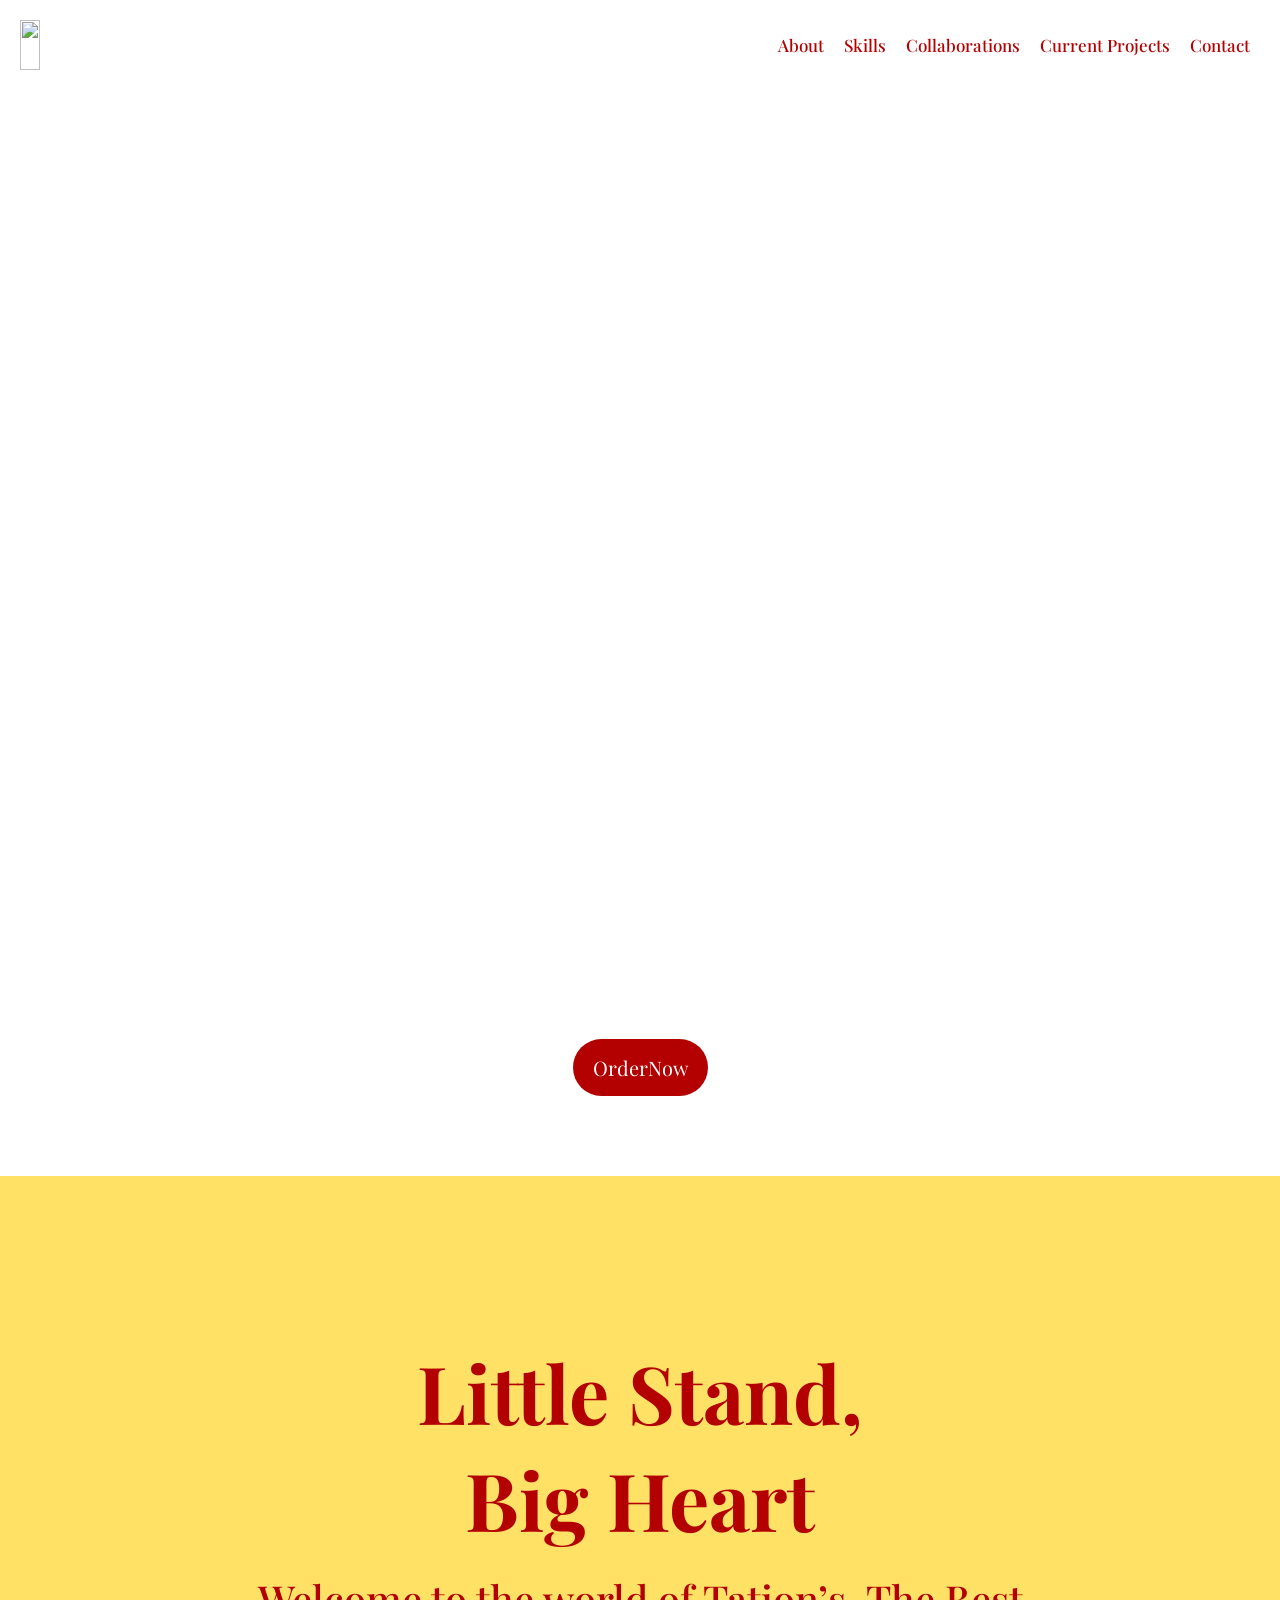
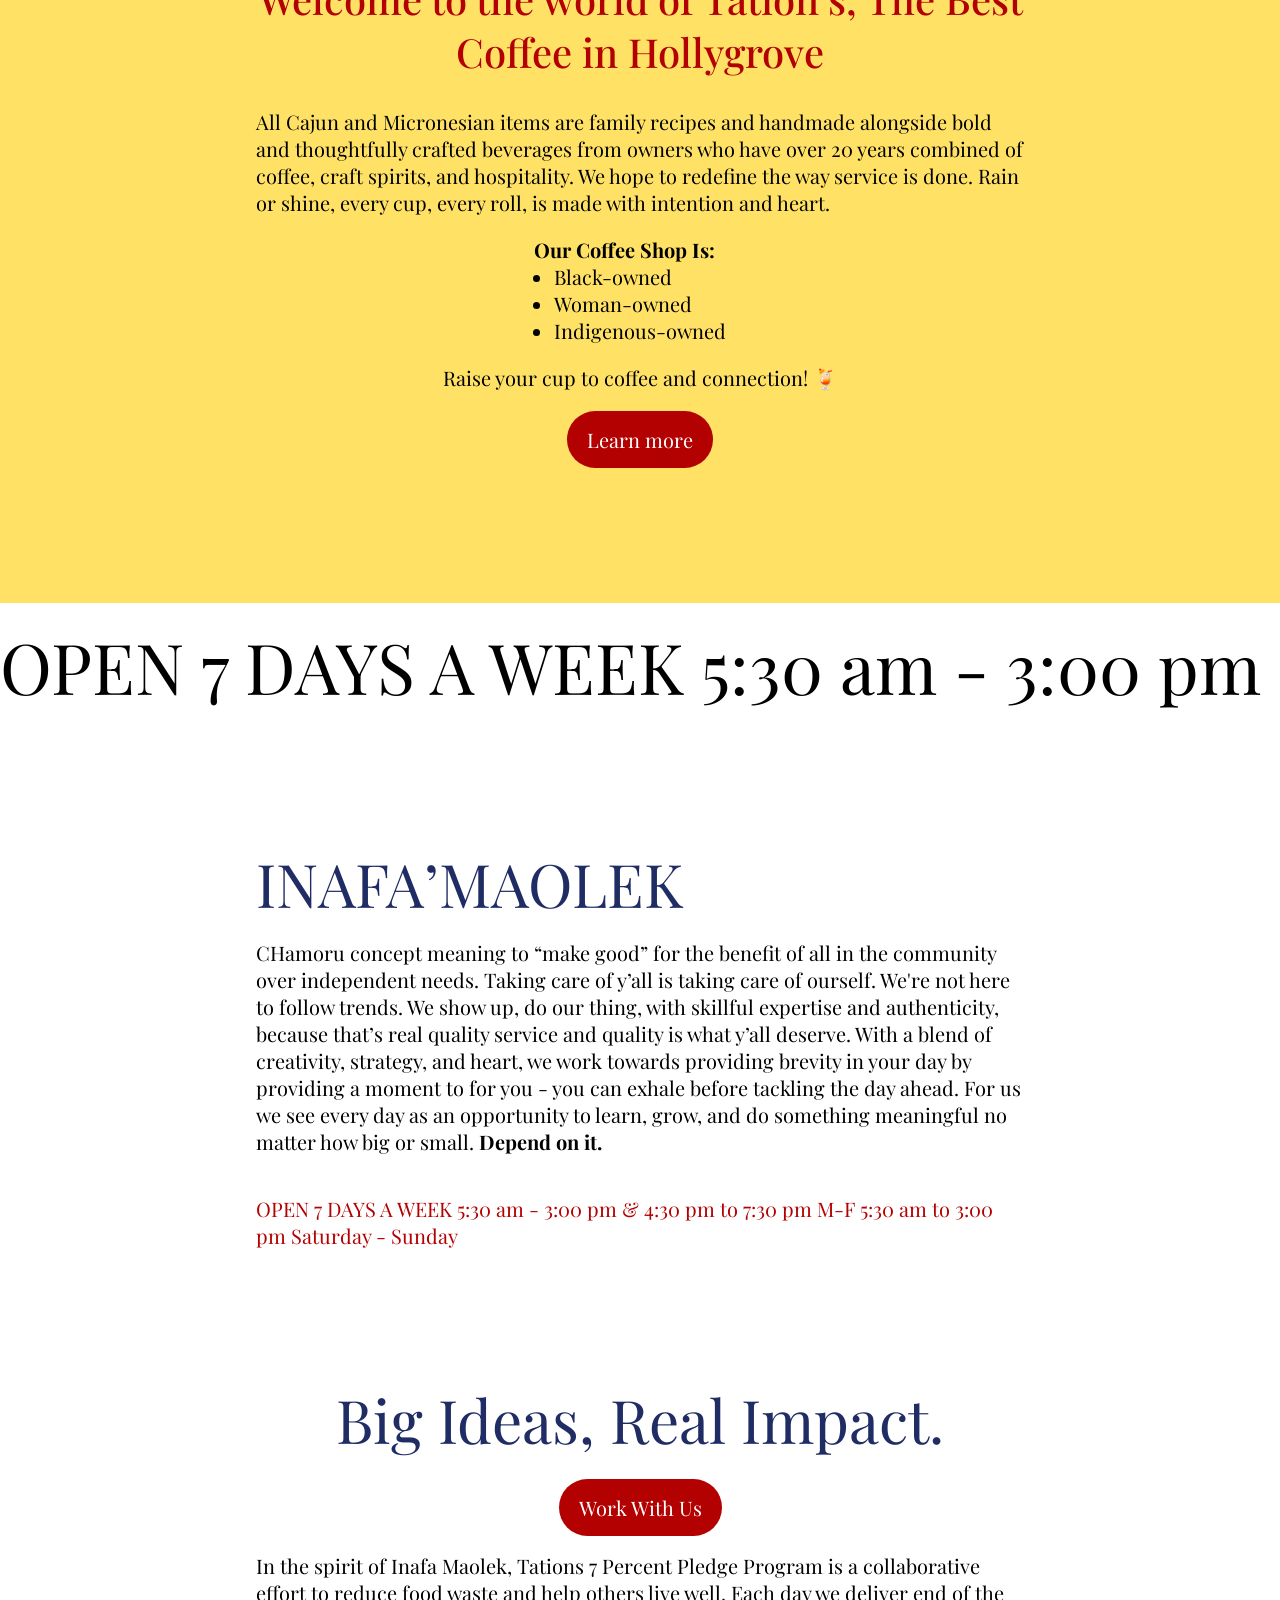
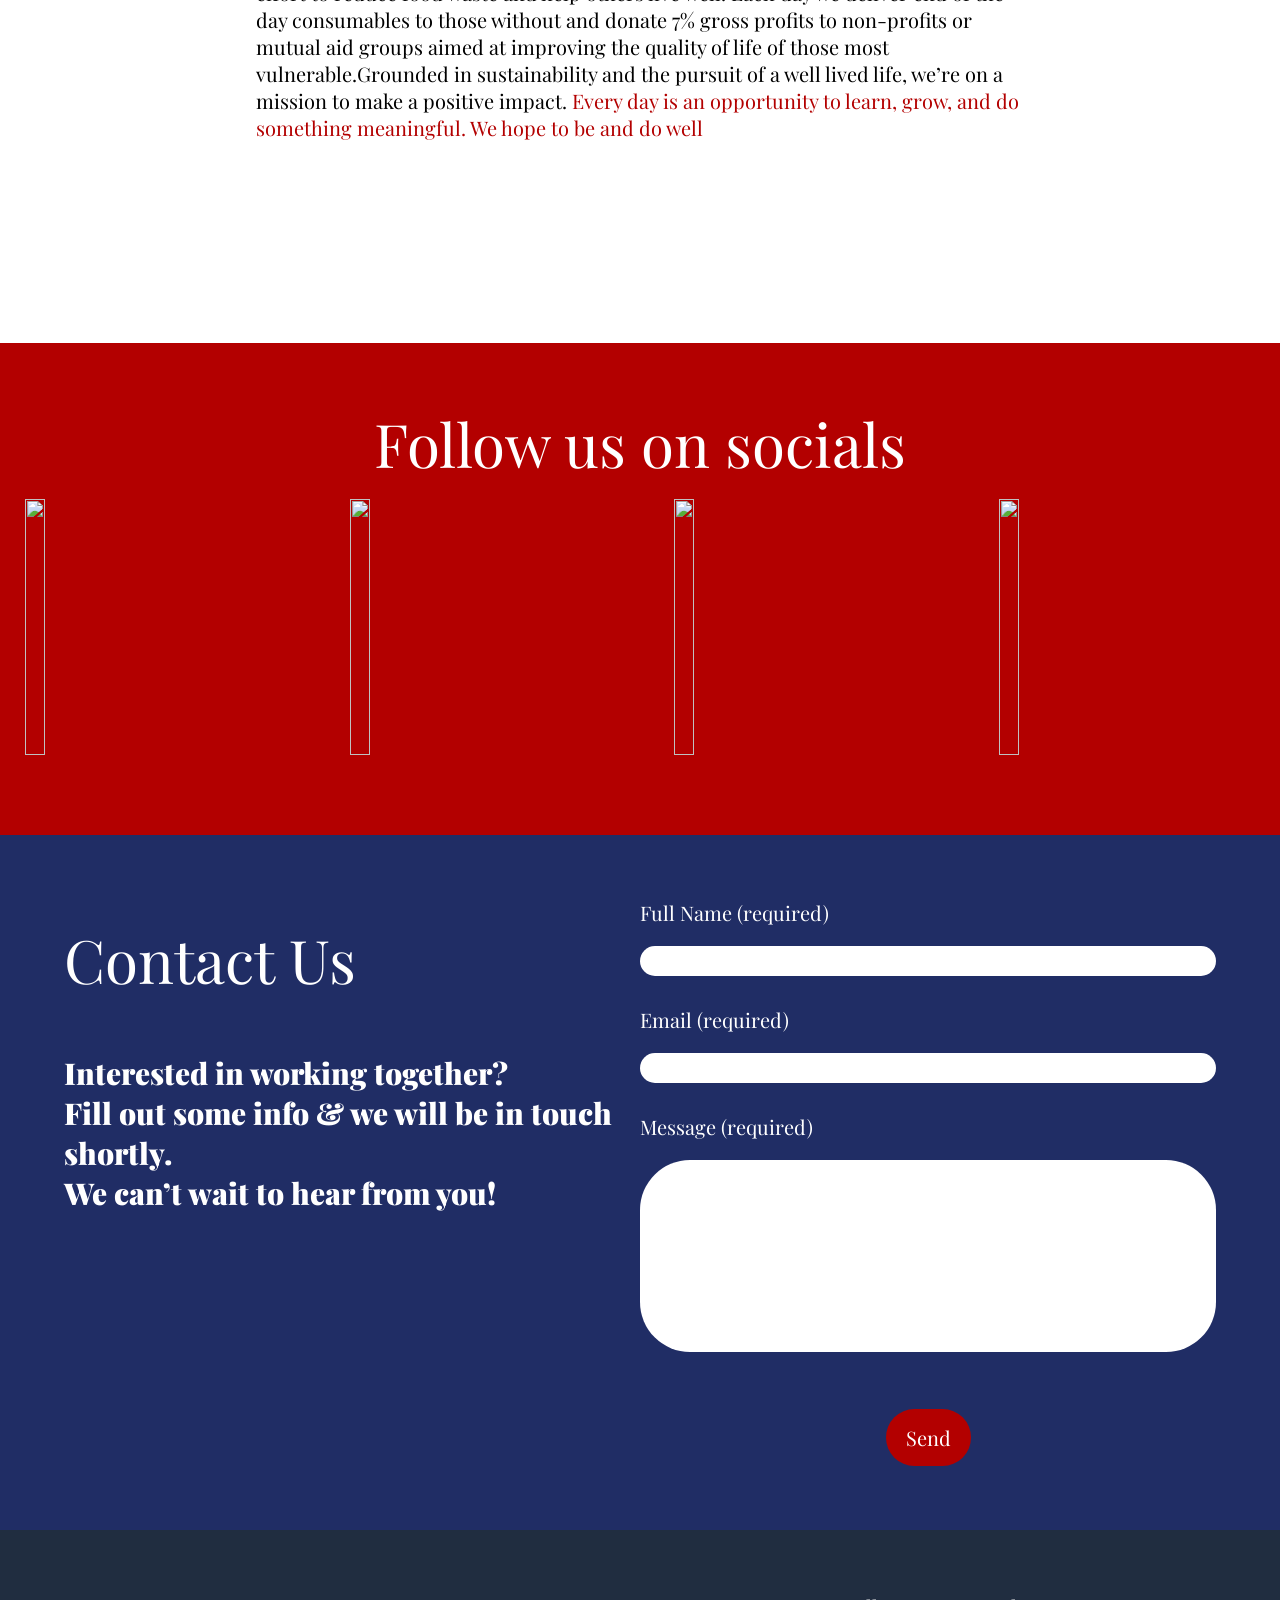
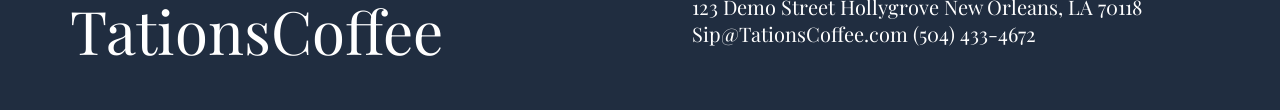
==== commit e555f9f4: "Update project links and header text in index.html" ====
--- a/index.html
+++ b/index.html
@@ -20,16 +20,16 @@
         <li><a class="nav-link" href="/html/about.html">About</a></li>
         <li><a class="nav-link" href="/html/skills.html">Skills</a></li>
         <li><a class="nav-link" href="/html/projects.html">Collaborations</a></li>
-        <li><a class="nav-link" href="/projects.html"><span class="hidden">Current </span>Projects</a></li>
+        <li><a class="nav-link" href="/projects.html">Current Projects</a></li>
         <li><a class="nav-link" href="/html/contact.html">Contact</a></li>
       </ul>
     </nav>
 
     
     <div id="homepage-header">
-      <h1><span class="title-subheader">Tations Coffee| Black owned Coffee Stand</span></h1>
+      <h1><span class="title-subheader">Tations Coffee Coffee Stand</span></h1>
 
-      <h2><span class="name-header">Discover Your New<br>Favorite Drink</span></h2>
+      <h1><span class="name-header">Discover Your New<br>Favorite Drink</span></h1>
 
       <h2><span class="title-subheader">Serving bold, culturally rooted coffee and authentic Black Cajun & Micronesian flavors in the heart of Hollygrove, New Orleans.</span></h2>
       <button id="order-now">OrderNow</button>
--- a/index.css
+++ b/index.css
@@ -35,7 +35,7 @@
     border-radius:40px;
     width:auto;
     height: auto;
-    padding: 12px 17px;
+    padding: 15px 20px;
   font-size:2rem;
   border-style:none; 
   font-family: "Playfair Display";
@@ -48,7 +48,7 @@
 #homepage-header {
   width:100vw;
   text-align: center;
-  padding: 80px 20px;
+  padding: 80px;
   background: url("https://images.unsplash.com/photo-1562766370-226f5648d946?crop=entropy&cs=srgb&fm=jpg&ixid=M3wzMjM4NDZ8MHwxfHJhbmRvbXx8fHx8fHx8fDE3NzM5NDc0ODZ8&ixlib=rb-4.1.0&q=85")
     repeat;
   background-size: 100vw;
@@ -94,7 +94,7 @@
   margin: 0 auto;
 }
 .title-subheader, #welcome {
-  font-size: 2.7rem;
+  font-size: 4rem;
   font-weight: 500;
   display: block;
   margin-bottom: 3rem;
@@ -133,11 +133,15 @@
   padding:0;
   margin-left: -20px;
 }
-#big-heart, #inafa {
-   padding: 20vh 20vw;
+#inafa {
+   padding: 10vh 20vw;
+}
+#big-heart{
+  background-color:#ffe165;
+     padding: 15vh 20vw;
 }
 #impact {
-   padding: 0vh 20vw 30vh 20vw;
+   padding: 0vh 20vw 15vh 20vw;
 }
 #inafa-maolek, #big-ideas{
   font-size:6rem;
@@ -156,7 +160,7 @@
 }
 
 p, #social-images{
-  margin-top:1rem;
+  margin-top:1.6rem;
   margin-bottom:4rem;
 }
 #little-stand{
@@ -247,7 +251,7 @@
   display:flex;
   flex-direction:row;
   justify-content:space-between;
-  align-items:flex-start;
+  align-items:center;
   color:white;
   text-align:left;
   padding:40px 70px ;
@@ -258,4 +262,36 @@
 }
 /* Responsive */
 @media (max-width: 800px) {
- 
+  *{
+    overflow-wrap:anywhere;
+    word-break:keep-all;
+    overflow:scroll;
+    text-overflow:ellipsis;
+    font-size:1.8rem;
+  }
+  #homepage-header, #big-heart, #inafa, footer{
+    padding:4.5rem 2rem;
+  }
+  #impact{
+    padding: 1.8rem 2rem 2.2rem 2rem;
+  }
+  #inafa{
+    margin-top:0;
+    padding-top:0;
+  }
+  .nav-link, #address, .section-subheader{
+    font-size:1.2rem;
+  }
+  .name-header{
+    font-size:5rem;
+    margin-bottom:1rem;
+  }
+  #little-stand, #inafa-maolek, #big-ideas, .moving-text, #contact-us{
+    font-size:4rem;
+  }
+  .section-subheader{
+    font-size:2rem;
+  }
+  .title-subheader, #welcome, #tc {
+    font-size:2.5rem;
+  }
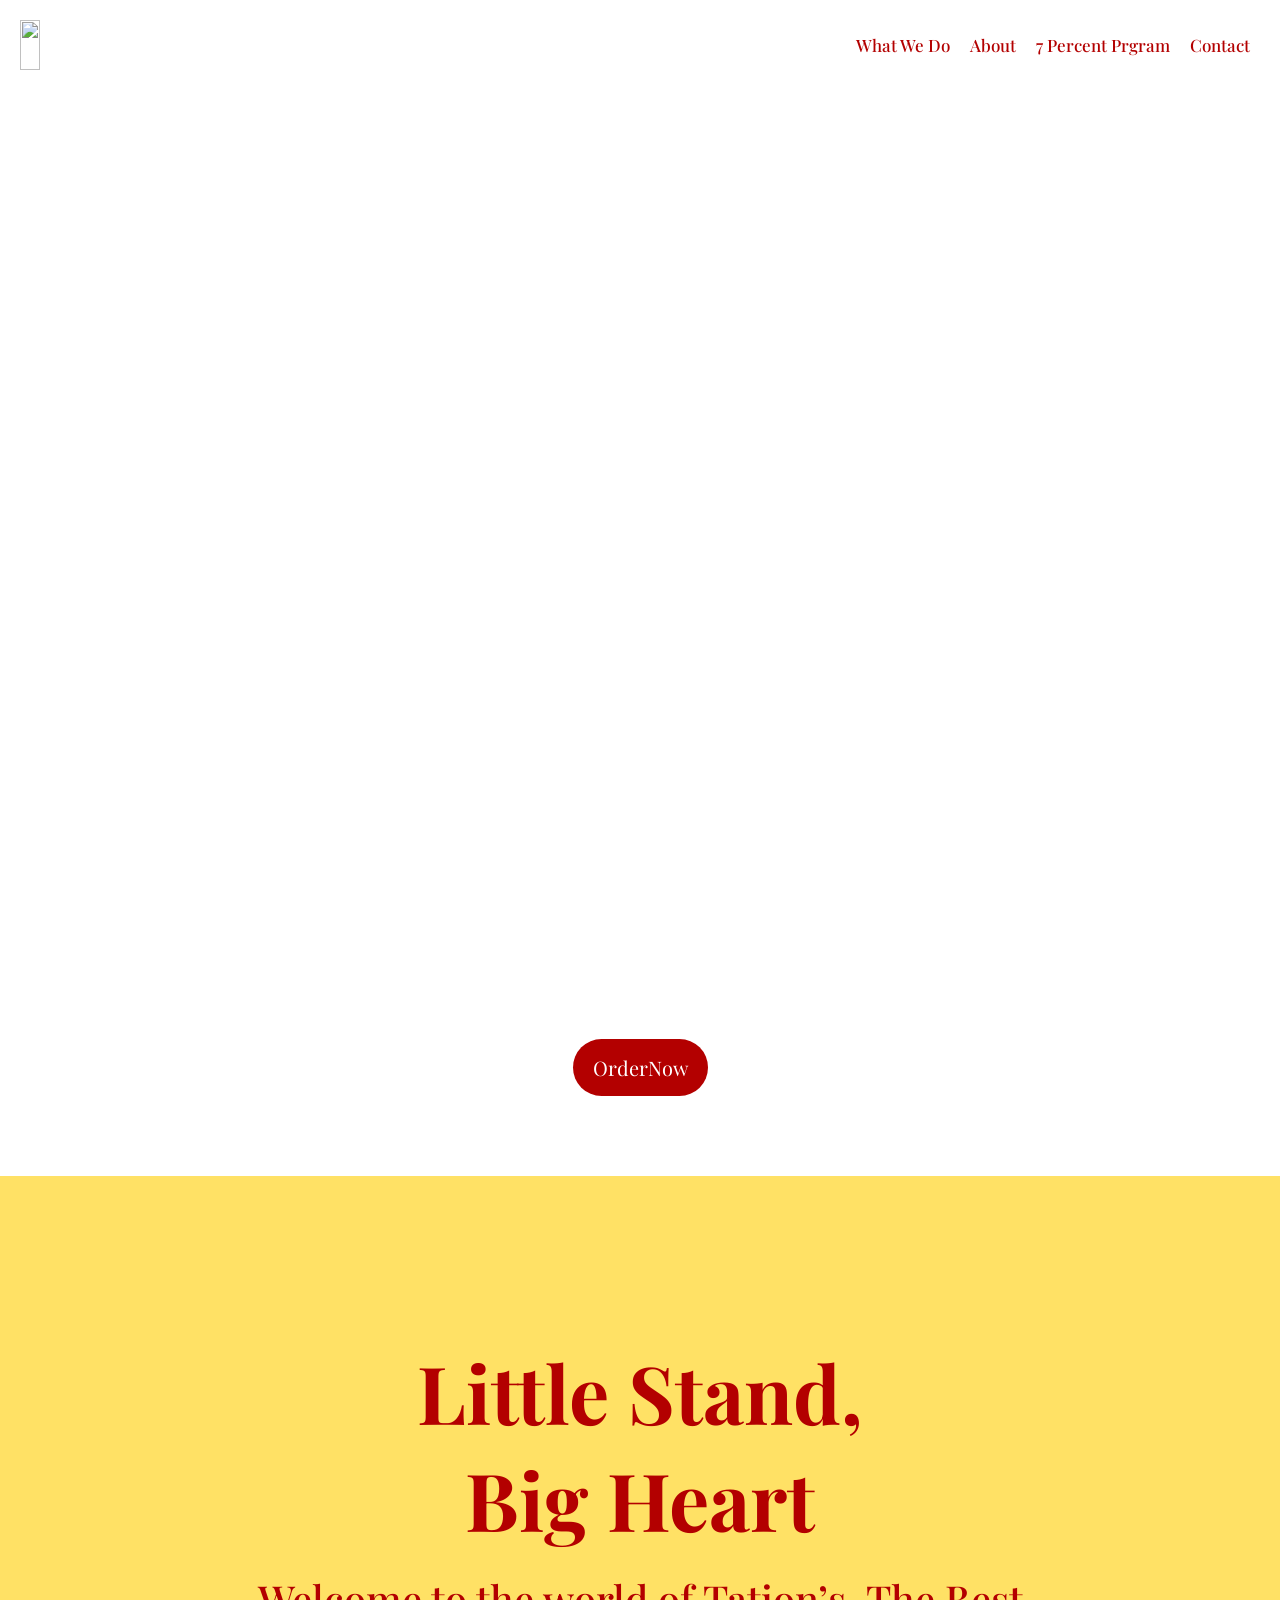
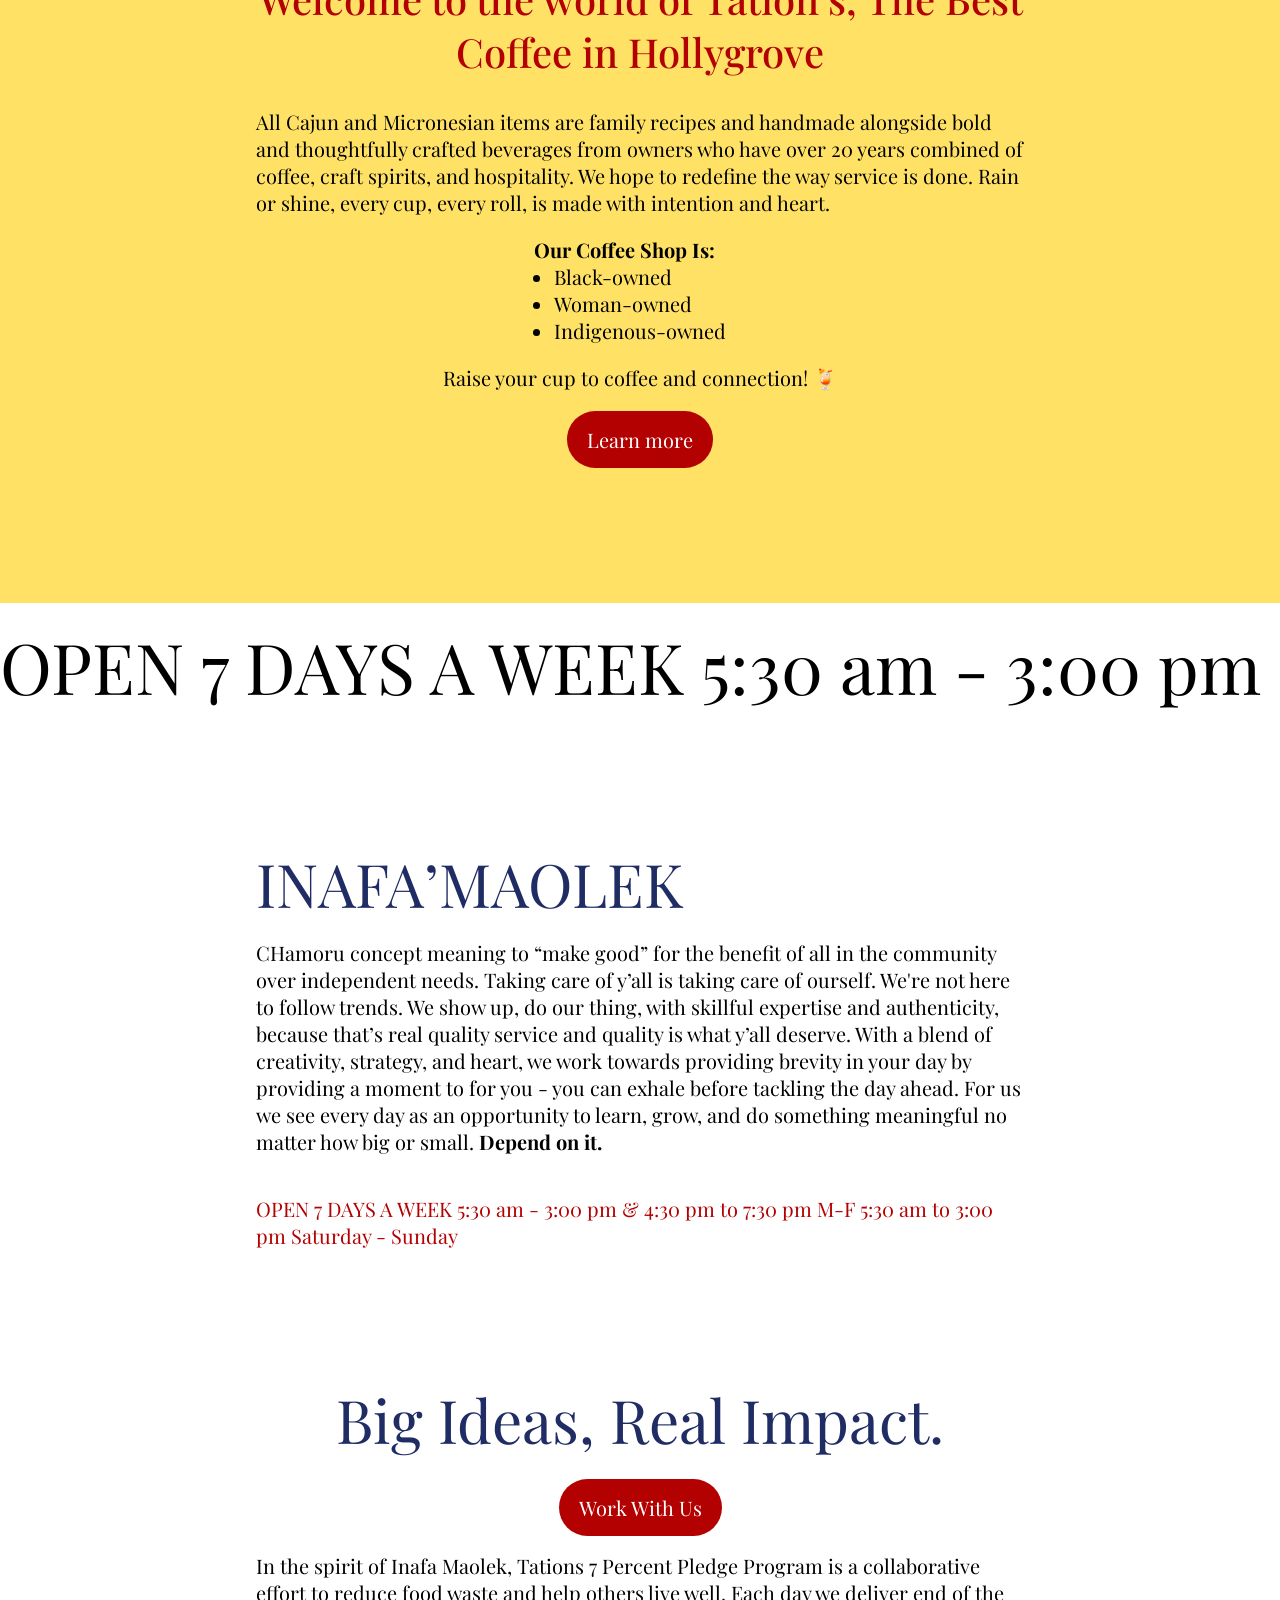
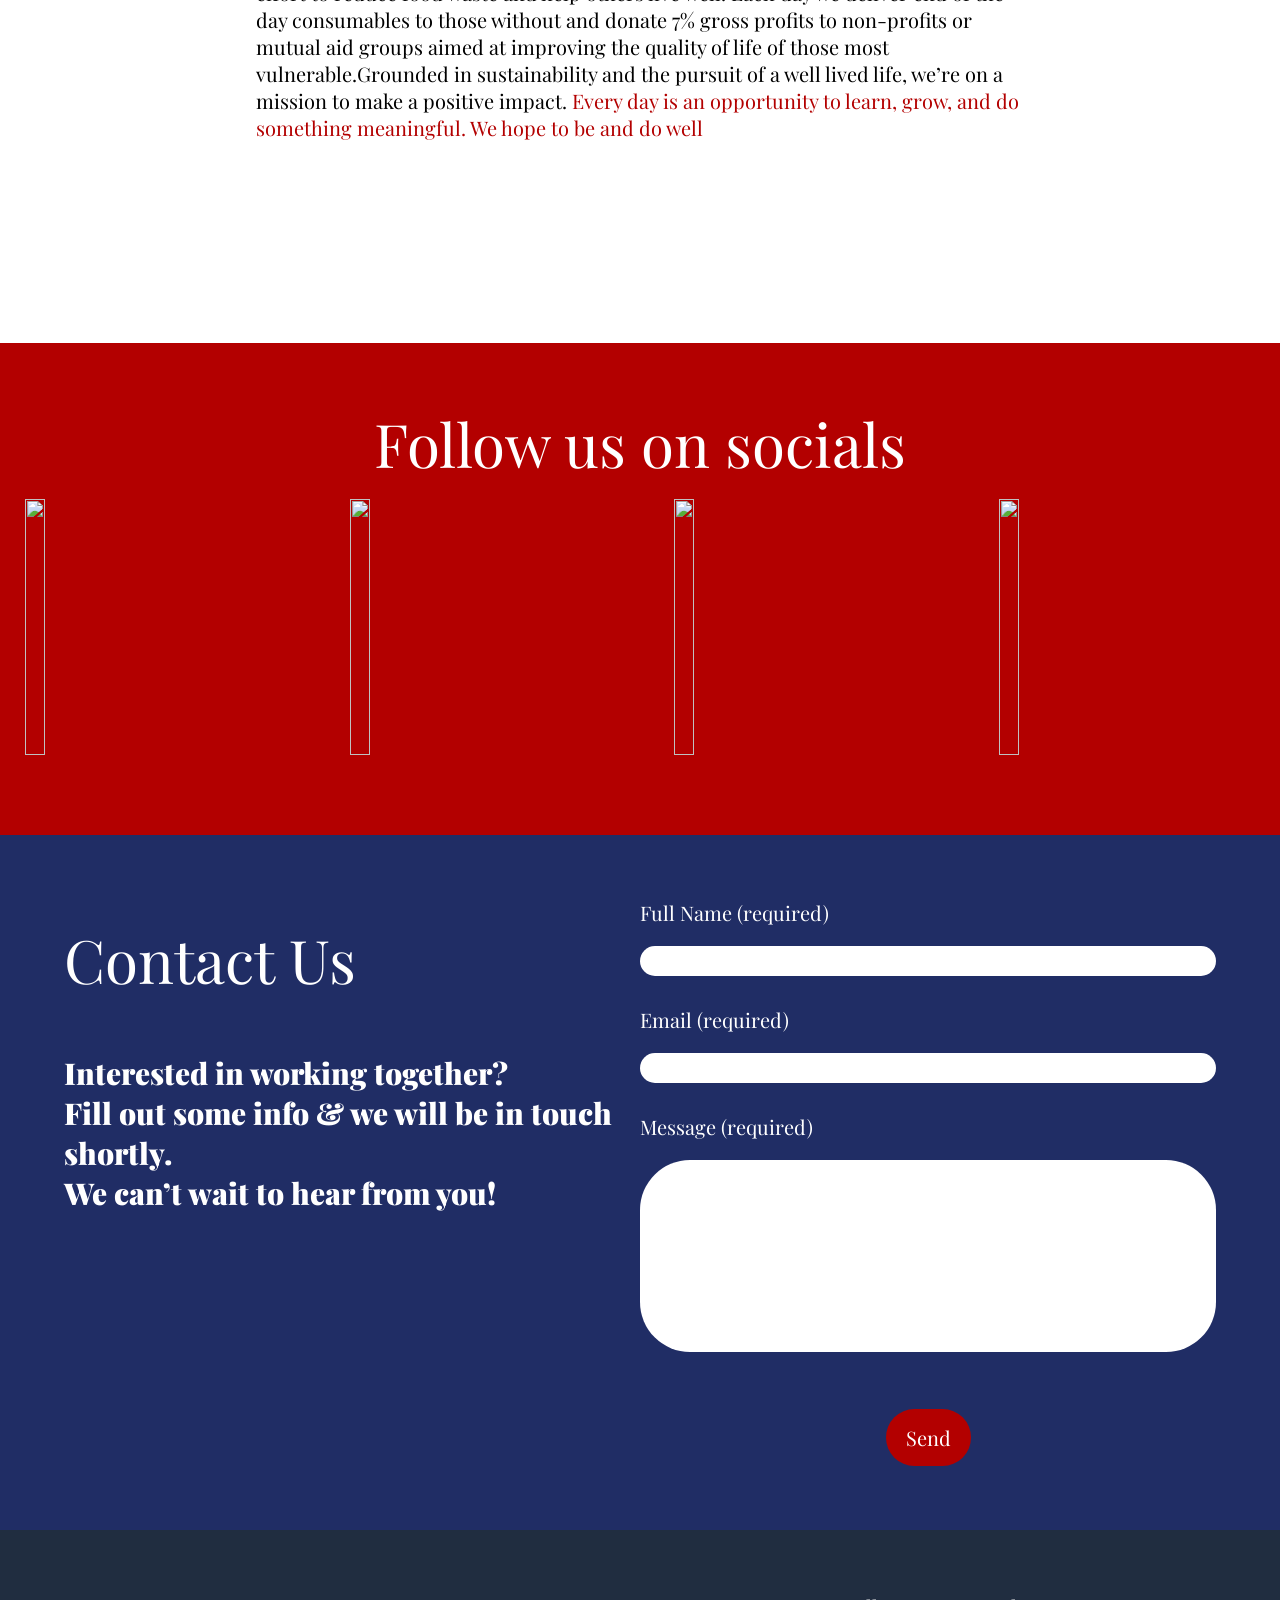
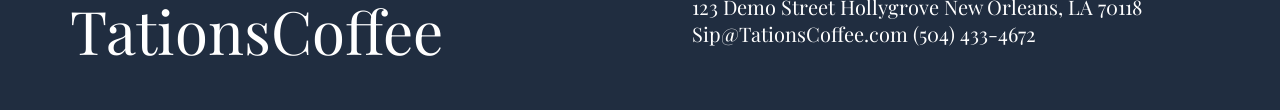
==== commit c42ef886: "Update index.html" ====
--- a/index.html
+++ b/index.html
@@ -4,7 +4,7 @@
 <head>
   <meta charset="UTF-8">
   <meta name="viewport" content="width=device-width, initial-scale=1.0">
-  <title>Portfolio by Lacey Greene</title>
+  <title>Tations Coffee</title>
   <link href="https://fonts.googleapis.com/css2?family=Roboto&family=Open+Sans&family=Lato&family=Montserrat&family=Merriweather&family=Playfair+Display&family=Fira+Code&family=Source+Code+Pro&display=swap" rel="stylesheet">
   <link rel="stylesheet" href="index.css">
   <link rel="stylesheet" href="https://cdnjs.cloudflare.com/ajax/libs/font-awesome/4.7.0/css/font-awesome.min.css">
@@ -16,12 +16,10 @@
     <nav id="nav-bar">
       <img id="page-logo" src="https://images.unsplash.com/photo-1601539198710-3ae01f7b9fe1?crop=entropy&cs=srgb&fm=jpg&ixid=M3wzMjM4NDZ8MHwxfHJhbmRvbXx8fHx8fHx8fDE3NzM5NDg0NzB8&ixlib=rb-4.1.0&q=85" style="height:50px; aspect-ratio: 1 / 1" margin="0" padding="0" align-self="flex-end">
       <ul id="nav-list">
-
-        <li><a class="nav-link" href="/html/about.html">About</a></li>
-        <li><a class="nav-link" href="/html/skills.html">Skills</a></li>
-        <li><a class="nav-link" href="/html/projects.html">Collaborations</a></li>
-        <li><a class="nav-link" href="/projects.html">Current Projects</a></li>
-        <li><a class="nav-link" href="/html/contact.html">Contact</a></li>
+         <li><a class="nav-link" href="#little-stand">What We Do</a></li>
+        <li><a class="nav-link" href="#inafa">About</a></li>
+        <li><a class="nav-link" href="#impact">7 Percent Prgram</a></li>
+        <li><a class="nav-link" href="#contact-us">Contact</a></li>
       </ul>
     </nav>
 
